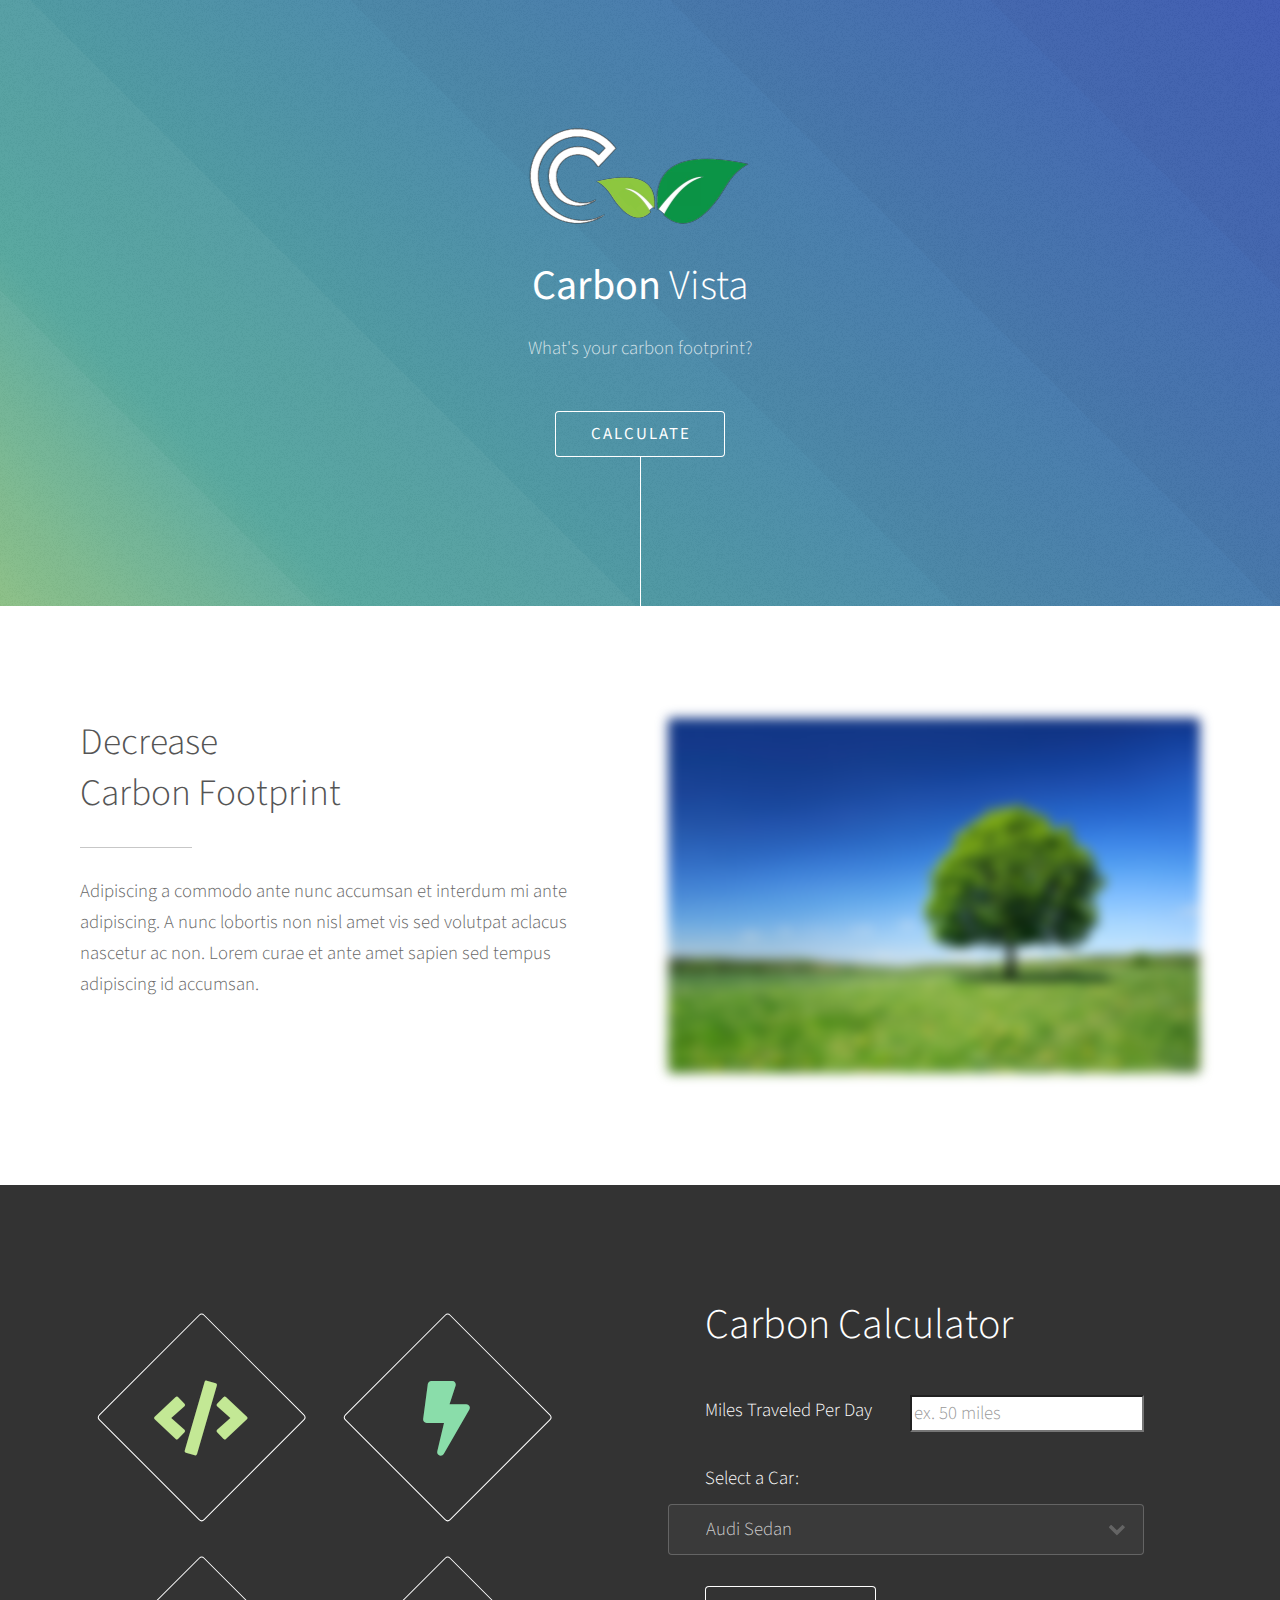
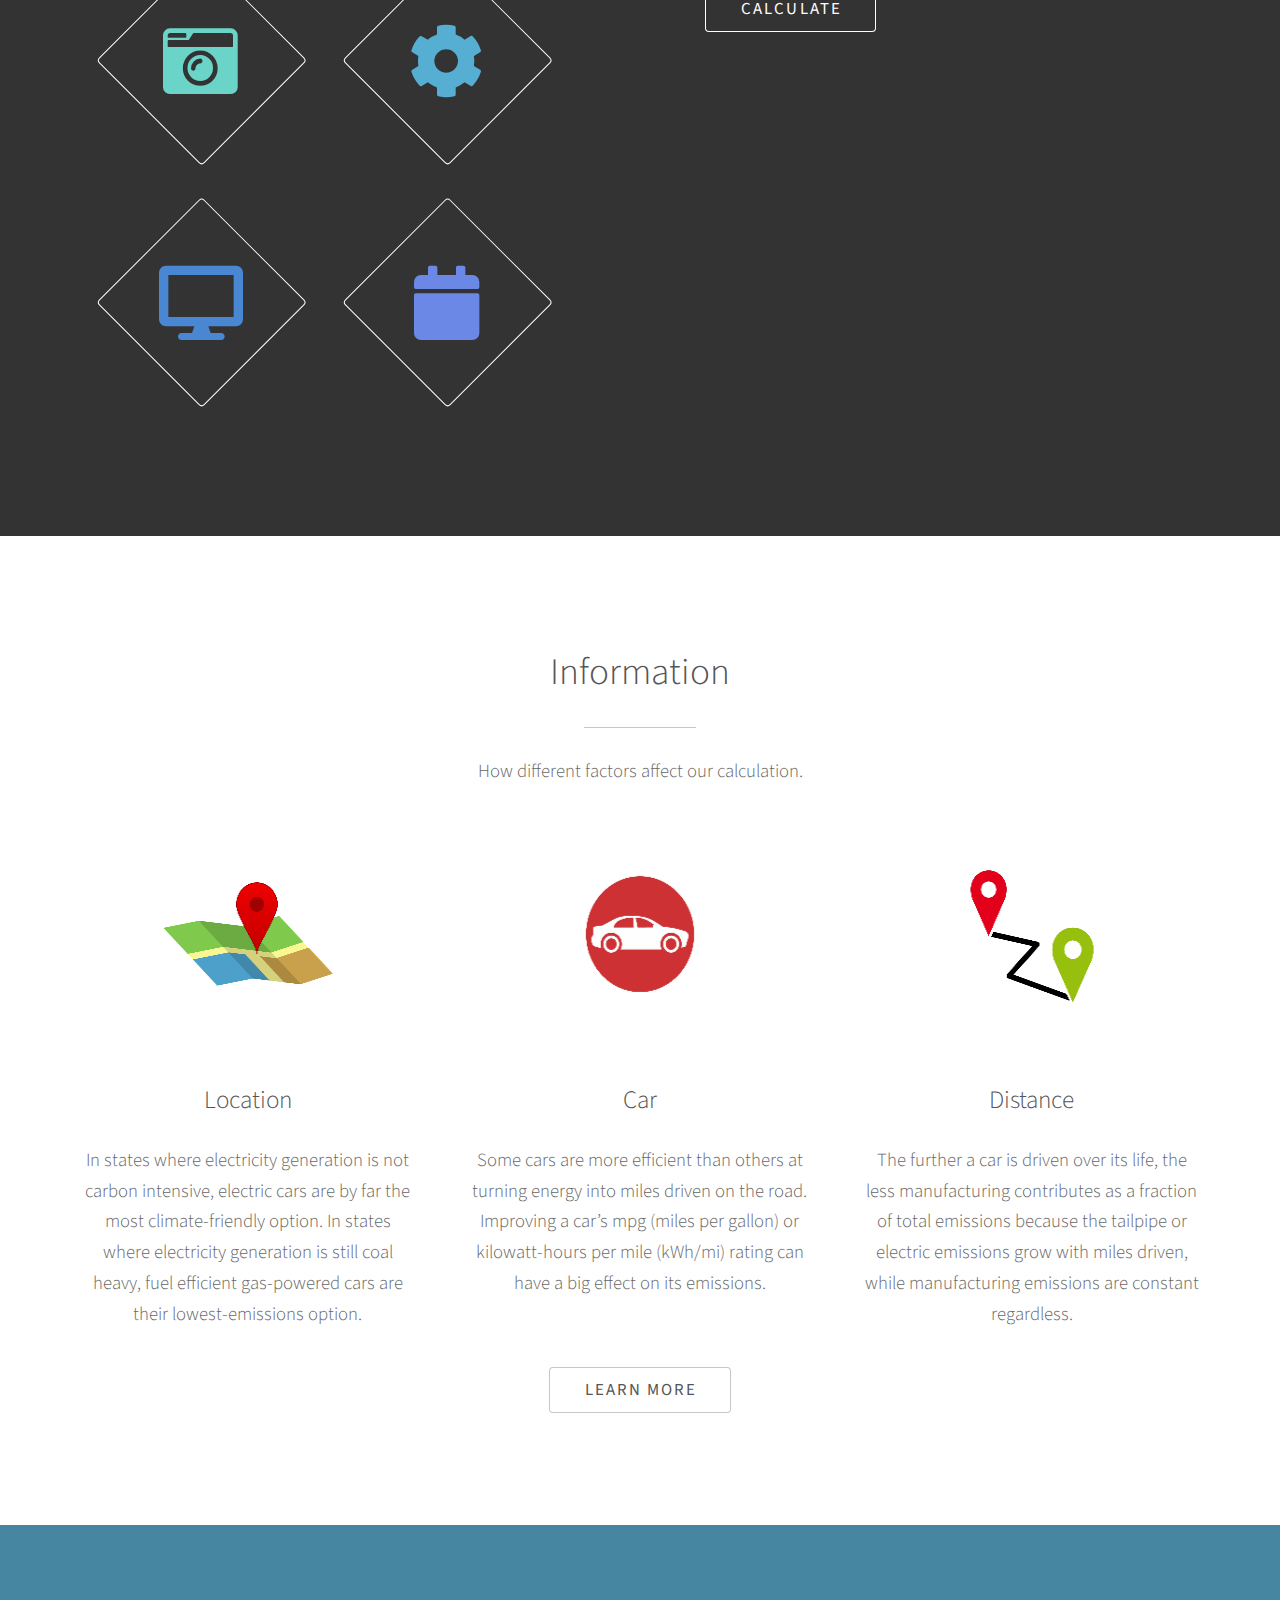
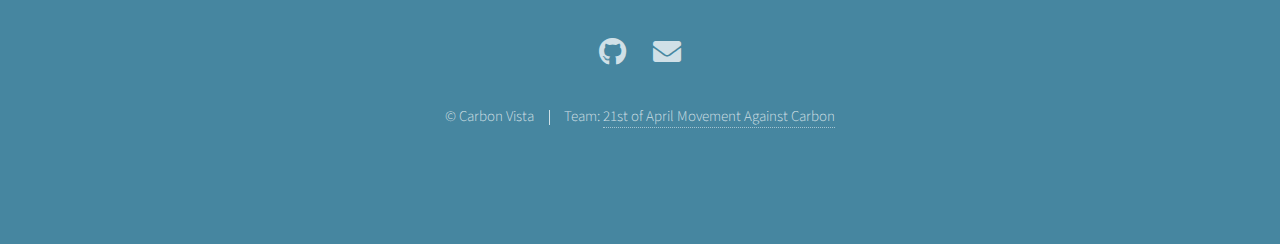
==== index.html @ d2e4d9d0 "Merge pull request #6 from ymorsi7/js" ====
<!DOCTYPE HTML>

<html>
	<head>
		<title>Carbon Vista</title>
		<meta charset="utf-8" />
		<meta name="viewport" content="width=device-width, initial-scale=1, user-scalable=no" />
		<link rel="stylesheet" href="assets/css/main.css" />
		<noscript><link rel="stylesheet" href="assets/css/noscript.css" /></noscript>
		<style>
			#loading,
			#results {
			  display: none;
			}
			#loading {
			  width: 100%;
			}
		  </style>
	</head>
	<body class="is-preload">

		<!-- Header -->
			<section id="header">
				<div class="inner">
					<!-- <span class="icon solid major fa-cloud"></span> -->
					<img src="images/logo2.png" alt="Carbon Vista">

					<h1><strong>Carbon</strong> Vista<br />
					</h1>
					<p>What's your carbon footprint?</p>
					<ul class="actions special">
						<li><a href="#two" class="button scrolly">Calculate</a></li>
					</ul>
				</div>
			</section>

		<!-- One -->
			<section id="one" class="main style1">
				<div class="container">
					<div class="row gtr-150">
						<div class="col-6 col-12-medium">
							<header class="major">
								<h2>Decrease<br />
								Carbon Footprint</h2>
							</header>
							<p>Adipiscing a commodo ante nunc accumsan et interdum mi ante adipiscing. A nunc lobortis non nisl amet vis sed volutpat aclacus nascetur ac non. Lorem curae et ante amet sapien sed tempus adipiscing id accumsan.</p>
						</div>
						<div class="col-6 col-12-medium imp-medium">
							<span class="image fit" style="filter: blur(6px);"><img src="images/outdoors.jpg" alt="" /></span>
						</div>
					</div>
				</div>
			</section>

		<!-- Two -->
			<section id="two" class="main style2">
				<div class="container">
					<div class="row gtr-150">
						<div class="col-6 col-12-medium">
							<ul class="major-icons">
								<li><span class="icon solid style1 major fa-code"></span></li>
								<li><span class="icon solid style2 major fa-bolt"></span></li>
								<li><span class="icon solid style3 major fa-camera-retro"></span></li>
								<li><span class="icon solid style4 major fa-cog"></span></li>
								<li><span class="icon solid style5 major fa-desktop"></span></li>
								<li><span class="icon solid style6 major fa-calendar"></span></li>
							</ul>
						</div>
						<div class="col-6 col-12-medium">
							
						
						
						
						
						
						

						
						
						
							












							</head>
							<body class="bg-dark">
							  <div class="container">
								<div class="row">
								  <div class="col-lg-6 mx-auto">
									<div class="card card-body text-center mt-5">
									  <h1 class="heading display-5 pb-3">Carbon Calculator</h1>
									  <form id="calorie-form">
										<div class="form-group row">
										  <legend for="age" class="col-sm-2 col-form-label" style = "color:white;">Miles Traveled Per Day</legend>
										  <div class="col-sm-10">
											<input
											  type="number"
											  class="form-control"
											  id="age"
											  placeholder="ex. 50 miles"
											/>
										  </div>
										</div>
						  <br>
										<div class="form-group row">
										  <legend  class="col-sm-2 col-form-label" style = "color:white;padding-bottom:10px;">Select a Car:</legend>
										 
										  <select class="custom-select col-sm-10" id="list">
											  
											<option selected value="1">
											  Audi Sedan
											</option>
											<option value="2">
											  Audi SUV
											</option>
											<option value="3">
											  Audi Sports
											</option>
											<option value="03">
												Audi Electric
											  </option>
											<option value="4">
											  Acura Sedan
											</option>
											<option value="5">
											  Acura SUV
											</option>
											<option value="6">
												Acura Sports
											  </option>
											  <option value="7">
												Alfa Romeo Sedan
											  </option>
											  <option value="8">
												Alfa Romeo SUV
											  </option>
											  <option value="9">
												Alfa Romeo Sports
											  </option>
											  <option value="10">
												Aston Martin Sedan
											  </option>
											  <option value="11">
												Aston Martin SUV
											  </option>
											  <option value="12">
												Aston Martin Sports
											  </option>
											  <option value="13">
												Bentley Sedan
											  </option>
											  <option value="14">
												Bentley SUV
											  </option>
											  <option value="15">
												Bentley Sports
											  </option>
											  <option value="16">
												BMW Sedan
											  </option>
											  <option value="17">
												BMW SUV
											  </option>
											  <option value="18">
												BMW Sports
											  </option>
											  <option value="19">
												Buick Sedan
											  </option>
											  <option value="20">
												Buick SUV
											  </option>
											  <option value="21">
												Buick Sports
											  </option>
											  <option value="22">
												Cadillac Sedan
											  </option>
											  <option value="23">
												Cadillac SUV
											  </option>
											  <option value="24">
												Cadillac Sports
											  </option>
											  <option value="25">
												Chevrolet Sedan
											  </option>
											  <option value="26">
												Chevrolet SUV
											  </option>
											  <option value="26">
												Chevrolet Sports
											  </option>
											  <option value="27">
												Chrysler Sedan
											  </option>
											  <option value="28">
												Chrysler SUV
											  </option>
											  <option value="29">
												Chrysler Sports
											  </option>
											  <option value="30">
												Dodge Sedan
											  </option>
											  <option value="31">
												Dodge SUV
											  </option>
											  <option value="32">
												Dodge Sports
											  </option>
											  <option value="33">
												Ferrari Sports
											  </option>
											  <option value="34">
												FIAT
											  </option>
											  <option value="35">
												Ford SUV
											  </option>

















											  <option value="36">
												Ford Sport
											  </option>
											  <option value="37">
												Ford Sedan
											  </option>
											  <option value="38">
												GMC Sedan
											  </option>
											  <option value="39">
												GMC SUV
											  </option>
											  <option value="40">
												Honda Sedan
											  </option>
											  <option value="41">
												Honda SUV
											  </option>
											  <option value="42">
												Honda Sport
											  </option>
											  <option value="43">
												Hyundai Sport
											  </option>
											  <option value="44">
												Hyundai SUV
											  </option>
											  <option value="45">
												Hyundai Sedan
											  </option>
											  <option value="46">
												Infiniti SUV
											  </option>
											  <option value="47">
												Ifiniti Sedan
											  </option>
											  <option value="48">
												Jaguar SUV
											  </option>
											  <option value="49">
												Jaguar Sedan
											  </option>
											  <option value="50">
												Jeep
											  </option>
											  <option value="51">
												Kia SUV
											  </option>
											  <option value="52">
												Kia Sedan
											  </option>
											  <option value="53">
												Kia Sport
											  </option>
											  <option value="54">
												Lamborghini SUV
											  </option>











											  <option value="55">
												Lamborghini
											  </option>
											  <option value="56">
												Land Rover SUV
											  </option>
											  <option value="57">
												Land Rover Sport
											  </option>
											  <option value="58">
												Lexus SUV
											  </option>
											  <option value="59">
												Lexus Sedan
											  </option>
											  <option value="60">
												Lexus Sport
											  </option>
											  
											  <option value="61">
												Lincoln SUV
											  </option>
											  <option value="62">
												Lincoln Sedan
											  </option>

											  <option value="63">
												Maserati SUV
											  </option>
											  <option value="64">
												Maserati Sedan
											  </option>
											  <option value="65">
												Mazda Sedan
											  </option>
											  <option value="66">
												Mazda SUV
											  </option>
											  <option value="67">
												Mercedes-Benz SUV
											  </option>
											  <option value="68">
												Mercedes-Benz Sedan
											  </option>
											  <option value="69">
												MINI
											  </option>
											  <option value="70">
												Mitsubishi SUV
											  </option>
											  <option value="71">
												Mitsubishi Sedan
											  </option>
											  <option value="72">
												Nissan Sedan
											  </option>
											  <option value="73">
												Nissan SUV
											  </option>
											  <option value="74">
												Nissan Sport
											  </option>
											  <option value="75">
												Nissan Truck
											  </option>
											  <option value="76">
												Porsche SUV
											  </option>
											  <option value="77">
												Porsche Sedan
											  </option>
											  <option value="78">
												Porsche Sport
											  </option>
											  <option value="79">
												Ram SUV
											  </option>
											  <option value="80">
												Ram Truck
											  </option>
											  <option value="81">
												Rolls-Royce
											  </option>
											  <option value="82">
												Subaru SUV
											  </option>
											  <option value="83">
												Subaru Sedan
											  </option>
											  <option value="84">
												Toyota Sedan
											  </option>
											  <option value="85">
												Toyota SUV
											  </option>
											  <option value="86">
												Toyota Truck
											  </option>
											  <option value="87">
												Toyota Sport
											  </option>

											  <option value="88">
												Volkswagen Sedan
											  </option>
											  <option value="89">
												Volkswagen SUV
											  </option>
											  <option value="90">
												Volkswagen Sport
											  </option>
											  <option value="91">
												Volvo SUV 
											  </option>
											  <option value="92">
												Volvo Sedan 
											  </option>
											  <option value="93">
												Tesla
											  </option>
											  <option value="94">
												Other 
											  </option>
				

										  </select>
										</div>
						  <br>
										<div class="form-group">
										  <input
											type="submit"
											value="Calculate"
											class="btn btn-dark btn-block"
										  />
										</div>
									  </form>
						  
									  <div id="loading">
										<img src="./img/Loading.gif" alt="" />
									  </div>
						  
									  <div id="results" class="pt-4">
										<h5>Carbon Emissions From Car:</h5>
										<div class="form-group">
										  <div class="input-group">
											<input
											  type="number"
											  class="form-control"
											  id="total-calories"
											  disabled
											/>
										  </div>
										</div>
									  </div>
									</div>
								  </div>
								</div>
							  </div>
						  
						  
						  
						  
						  
						  
						  
						  
						  
						  
						  
						  
						  
						  
						  
						  
						  
						  
						  
						  
						  
						  
						  
						  
						  
						  
						  
						  
						    
						  
							  <!-- Optional JavaScript -->
							  <!-- jQuery first, then Popper.js, then Bootstrap JS -->
							  <script
								src="https://code.jquery.com/jquery-3.5.1.slim.min.js"
								integrity="sha384-DfXdz2htPH0lsSSs5nCTpuj/zy4C+OGpamoFVy38MVBnE+IbbVYUew+OrCXaRkfj"
								crossorigin="anonymous"
							  ></script>
							  <script
								src="https://cdn.jsdelivr.net/npm/popper.js@1.16.1/dist/umd/popper.min.js"
								integrity="sha384-9/reFTGAW83EW2RDu2S0VKaIzap3H66lZH81PoYlFhbGU+6BZp6G7niu735Sk7lN"
								crossorigin="anonymous"
							  ></script>
							  <script
								src="https://stackpath.bootstrapcdn.com/bootstrap/4.5.2/js/bootstrap.min.js"
								integrity="sha384-B4gt1jrGC7Jh4AgTPSdUtOBvfO8shuf57BaghqFfPlYxofvL8/KUEfYiJOMMV+rV"
								crossorigin="anonymous"
							  ></script>
							</body>
						
						
						
						
						
						
						
						
						
						
						
						
						
						
						
						
						</div>
					</div>
				</div>
			</section>

		<!-- Three -->
			<section id="three" class="main style1 special">
				<div class="container">
					<header class="major">
						<h2>Information</h2>
					</header>
					<p>How different factors affect our calculation.</p>
					<div class="row gtr-150">
						<div class="col-4 col-12-medium">
							<span class="image fit"><img src="images/pic03.png" alt="" width="360" height="220" /></span>
							<h3>Location</h3>
							<p>
								In states where electricity generation is not carbon intensive, electric cars are by far the most climate-friendly option. In states where electricity generation is still coal heavy, fuel efficient gas-powered cars are their lowest-emissions option.
							</p>

						</div>
						<div class="col-4 col-12-medium">
							<span class="image fit"><img src="images/pic01.png" alt="" width="360" height="220"/></span>
							<h3>Car</h3>
							<p>
								Some cars are more efficient than others at turning energy into miles driven on the road. Improving a car’s mpg (miles per gallon) or kilowatt-hours per mile (kWh/mi) rating can have a big effect on its emissions.
							</p>

						</div>

						<div class="col-4 col-12-medium">
							<span class="image fit"><img src="images/pic02.png " alt="" width="360" height="220"/></span>
							<h3>Distance</h3>
							<p>
								The further a car is driven over its life, the less manufacturing contributes as a fraction of total emissions because the tailpipe or electric emissions grow with miles driven, while manufacturing emissions are constant regardless.
						</div>
						<ul class="actions special">
							<a href="https://climatefriendlycars.climatecentral.org/report/" class="button" target="_blank">Learn More</a>
						</ul>
					</div>
				</div>
			</section>

		<!-- Footer -->
			<section id="footer">
				<ul class="icons">
					<li><a href="https://github.com/ymorsi7/CarbonVista" class="icon brands alt fa-github"><span class="label">GitHub</span></a></li>
					<li><a href="mailto:ymorsi@ucsd.edu" class="icon solid alt fa-envelope"><span class="label">Email</span></a></li>
				</ul>
				<ul class="copyright">
					<li>&copy; Carbon Vista</li><li>Team: <a href="about.html#team" target="_blank">21st of April Movement Against Carbon</a></li>
				</ul>
			</section>

		<!-- Scripts -->
			<script src="assets/js/jquery.min.js"></script>
			<script src="assets/js/jquery.scrolly.min.js"></script>
			<script src="assets/js/browser.min.js"></script>
			<script src="assets/js/breakpoints.min.js"></script>
			<script src="assets/js/util.js"></script>
			<script src="assets/js/main.js"></script>
			<script src="assets/js/calc.js"></script>

	</body>
</html>
---- assets/css/main.css ----
@import url("fontawesome-all.min.css");
@import url("https://fonts.googleapis.com/css?family=Source+Sans+Pro:300,300italic,400,400italic");

html, body, div, span, applet, object,
iframe, h1, h2, h3, h4, h5, h6, p, blockquote,
pre, a, abbr, acronym, address, big, cite,
code, del, dfn, em, img, ins, kbd, q, s, samp,
small, strike, strong, sub, sup, tt, var, b,
u, i, center, dl, dt, dd, ol, ul, li, fieldset,
form, label, legend, table, caption, tbody,
tfoot, thead, tr, th, td, article, aside,
canvas, details, embed, figure, figcaption,
footer, header, hgroup, menu, nav, output, ruby,
section, summary, time, mark, audio, video {
	margin: 0;
	padding: 0;
	border: 0;
	font-size: 100%;
	font: inherit;
	vertical-align: baseline;}

article, aside, details, figcaption, figure,
footer, header, hgroup, menu, nav, section {
	display: block;}

body {
	line-height: 1;
}

ol, ul {
	list-style: none;
}

blockquote, q {
	quotes: none;
}

	blockquote:before, blockquote:after, q:before, q:after {
		content: '';
		content: none;
	}

table {
	border-collapse: collapse;
	border-spacing: 0;
}

body {
	-webkit-text-size-adjust: none;
}

mark {
	background-color: transparent;
	color: inherit;
}

input::-moz-focus-inner {
	border: 0;
	padding: 0;
}

input, select, textarea {
	-moz-appearance: none;
	-webkit-appearance: none;
	-ms-appearance: none;
	appearance: none;
}

/* Basic */

	html {
		box-sizing: border-box;
	}

	*, *:before, *:after {
		box-sizing: inherit;
	}

	body {
		background: #fff;
	}

		body.is-preload *, body.is-preload *:before, body.is-preload *:after {
			-moz-animation: none !important;
			-webkit-animation: none !important;
			-ms-animation: none !important;
			animation: none !important;
			-moz-transition: none !important;
			-webkit-transition: none !important;
			-ms-transition: none !important;
			transition: none !important;
		}

	body, input, select, textarea {
		color: #666;
		font-family: "Source Sans Pro", Helvetica, sans-serif;
		font-size: 16pt;
		font-weight: 300;
		line-height: 1.65em;
	}

	a {
		-moz-transition: color 0.2s ease-in-out, border-color 0.2s ease-in-out;
		-webkit-transition: color 0.2s ease-in-out, border-color 0.2s ease-in-out;
		-ms-transition: color 0.2s ease-in-out, border-color 0.2s ease-in-out;
		transition: color 0.2s ease-in-out, border-color 0.2s ease-in-out;
		border-bottom: dotted 1px #666;
		color: inherit;
		text-decoration: none;
	}

		a:hover {
			border-bottom-color: transparent !important;
			color: #6bd4c8;
		}

	strong, b {
		color: #555;
		font-weight: 400;
	}

	em, i {
		font-style: italic;
	}

	p {
		margin: 0 0 2em 0;
	}

	h1, h2, h3, h4, h5, h6 {
		color: #555;
		line-height: 1em;
		margin: 0 0 1em 0;
	}

		h1 a, h2 a, h3 a, h4 a, h5 a, h6 a {
			color: inherit;
			text-decoration: none;
		}

	h1 {
		font-size: 2.25em;
		line-height: 1.35em;
	}

	h2 {
		font-size: 2em;
		line-height: 1.35em;
	}

	h3 {
		font-size: 1.35em;
		line-height: 1.5em;
	}

	h4 {
		font-size: 1.25em;
		line-height: 1.5em;
	}

	h5 {
		font-size: 0.9em;
		line-height: 1.5em;
	}

	h6 {
		font-size: 0.7em;
		line-height: 1.5em;
	}

	sub {
		font-size: 0.8em;
		position: relative;
		top: 0.5em;
	}

	sup {
		font-size: 0.8em;
		position: relative;
		top: -0.5em;
	}

	hr {
		border: 0;
		border-bottom: solid 1px rgba(144, 144, 144, 0.5);
		margin: 2em 0;
	}

		hr.major {
			margin: 3em 0;
		}

	blockquote {
		border-left: solid 4px rgba(144, 144, 144, 0.5);
		font-style: italic;
		margin: 0 0 2em 0;
		padding: 0.5em 0 0.5em 2em;
	}

	code {
		background: rgba(144, 144, 144, 0.075);
		border-radius: 4px;
		border: solid 1px rgba(144, 144, 144, 0.5);
		font-family: "Courier New", monospace;
		font-size: 0.9em;
		margin: 0 0.25em;
		padding: 0.25em 0.65em;
	}

	pre {
		-webkit-overflow-scrolling: touch;
		font-family: "Courier New", monospace;
		font-size: 0.9em;
		margin: 0 0 2em 0;
	}

		pre code {
			display: block;
			line-height: 1.75em;
			padding: 1em 1.5em;
			overflow-x: auto;
		}

	.align-left {
		text-align: left;
	}

	.align-center {
		text-align: center;
	}

	.align-right {
		text-align: right;
	}

/* Container */

	.container {
		margin: 0 auto;
		max-width: calc(100% - 4em);
		width: 60em;
	}

		.container.xsmall {
			width: 15em;
		}

		.container.small {
			width: 30em;
		}

		.container.medium {
			width: 45em;
		}

		.container.large {
			width: 75em;
		}

		.container.xlarge {
			width: 90em;
		}

		.container.max {
			width: 100%;
		}

		@media screen and (max-width: 980px) {

			.container {
				max-width: 100% !important;
				width: 100% !important;
			}

		}

		@media screen and (max-width: 480px) {

			.container {
				max-width: calc(100% - 3em);
			}

		}

/* Row */

	.row {
		display: flex;
		flex-wrap: wrap;
		box-sizing: border-box;
		align-items: stretch;
	}

		.row > * {
			box-sizing: border-box;
		}

		.row.gtr-uniform > * > :last-child {
			margin-bottom: 0;
		}

		.row.aln-left {
			justify-content: flex-start;
		}

		.row.aln-center {
			justify-content: center;
		}

		.row.aln-right {
			justify-content: flex-end;
		}

		.row.aln-top {
			align-items: flex-start;
		}

		.row.aln-middle {
			align-items: center;
		}

		.row.aln-bottom {
			align-items: flex-end;
		}

		.row > .imp {
			order: -1;
		}

		.row > .col-1 {
			width: 8.33333%;
		}

		.row > .off-1 {
			margin-left: 8.33333%;
		}

		.row > .col-2 {
			width: 16.66667%;
		}

		.row > .off-2 {
			margin-left: 16.66667%;
		}

		.row > .col-3 {
			width: 25%;
		}

		.row > .off-3 {
			margin-left: 25%;
		}

		.row > .col-4 {
			width: 33.33333%;
		}

		.row > .off-4 {
			margin-left: 33.33333%;
		}

		.row > .col-5 {
			width: 41.66667%;
		}

		.row > .off-5 {
			margin-left: 41.66667%;
		}

		.row > .col-6 {
			width: 50%;
		}

		.row > .off-6 {
			margin-left: 50%;
		}

		.row > .col-7 {
			width: 58.33333%;
		}

		.row > .off-7 {
			margin-left: 58.33333%;
		}

		.row > .col-8 {
			width: 66.66667%;
		}

		.row > .off-8 {
			margin-left: 66.66667%;
		}

		.row > .col-9 {
			width: 75%;
		}

		.row > .off-9 {
			margin-left: 75%;
		}

		.row > .col-10 {
			width: 83.33333%;
		}

		.row > .off-10 {
			margin-left: 83.33333%;
		}

		.row > .col-11 {
			width: 91.66667%;
		}

		.row > .off-11 {
			margin-left: 91.66667%;
		}

		.row > .col-12 {
			width: 100%;
		}

		.row > .off-12 {
			margin-left: 100%;
		}

		.row.gtr-0 {
			margin-top: 0;
			margin-left: 0em;
		}

			.row.gtr-0 > * {
				padding: 0 0 0 0em;
			}

			.row.gtr-0.gtr-uniform {
				margin-top: 0em;
			}

				.row.gtr-0.gtr-uniform > * {
					padding-top: 0em;
				}

		.row.gtr-25 {
			margin-top: 0;
			margin-left: -0.5em;
		}

			.row.gtr-25 > * {
				padding: 0 0 0 0.5em;
			}

			.row.gtr-25.gtr-uniform {
				margin-top: -0.5em;
			}

				.row.gtr-25.gtr-uniform > * {
					padding-top: 0.5em;
				}

		.row.gtr-50 {
			margin-top: 0;
			margin-left: -1em;
		}

			.row.gtr-50 > * {
				padding: 0 0 0 1em;
			}

			.row.gtr-50.gtr-uniform {
				margin-top: -1em;
			}

				.row.gtr-50.gtr-uniform > * {
					padding-top: 1em;
				}

		.row {
			margin-top: 0;
			margin-left: -2em;
		}

			.row > * {
				padding: 0 0 0 2em;
			}

			.row.gtr-uniform {
				margin-top: -2em;
			}

				.row.gtr-uniform > * {
					padding-top: 2em;
				}

		.row.gtr-150 {
			margin-top: 0;
			margin-left: -3em;
		}

			.row.gtr-150 > * {
				padding: 0 0 0 3em;
			}

			.row.gtr-150.gtr-uniform {
				margin-top: -3em;
			}

				.row.gtr-150.gtr-uniform > * {
					padding-top: 3em;
				}

		.row.gtr-200 {
			margin-top: 0;
			margin-left: -4em;
		}

			.row.gtr-200 > * {
				padding: 0 0 0 4em;
			}

			.row.gtr-200.gtr-uniform {
				margin-top: -4em;
			}

				.row.gtr-200.gtr-uniform > * {
					padding-top: 4em;
				}

		@media screen and (max-width: 1680px) {

			.row {
				display: flex;
				flex-wrap: wrap;
				box-sizing: border-box;
				align-items: stretch;
			}

				.row > * {
					box-sizing: border-box;
				}

				.row.gtr-uniform > * > :last-child {
					margin-bottom: 0;
				}

				.row.aln-left {
					justify-content: flex-start;
				}

				.row.aln-center {
					justify-content: center;
				}

				.row.aln-right {
					justify-content: flex-end;
				}

				.row.aln-top {
					align-items: flex-start;
				}

				.row.aln-middle {
					align-items: center;
				}

				.row.aln-bottom {
					align-items: flex-end;
				}

				.row > .imp-xlarge {
					order: -1;
				}

				.row > .col-1-xlarge {
					width: 8.33333%;
				}

				.row > .off-1-xlarge {
					margin-left: 8.33333%;
				}

				.row > .col-2-xlarge {
					width: 16.66667%;
				}

				.row > .off-2-xlarge {
					margin-left: 16.66667%;
				}

				.row > .col-3-xlarge {
					width: 25%;
				}

				.row > .off-3-xlarge {
					margin-left: 25%;
				}

				.row > .col-4-xlarge {
					width: 33.33333%;
				}

				.row > .off-4-xlarge {
					margin-left: 33.33333%;
				}

				.row > .col-5-xlarge {
					width: 41.66667%;
				}

				.row > .off-5-xlarge {
					margin-left: 41.66667%;
				}

				.row > .col-6-xlarge {
					width: 50%;
				}

				.row > .off-6-xlarge {
					margin-left: 50%;
				}

				.row > .col-7-xlarge {
					width: 58.33333%;
				}

				.row > .off-7-xlarge {
					margin-left: 58.33333%;
				}

				.row > .col-8-xlarge {
					width: 66.66667%;
				}

				.row > .off-8-xlarge {
					margin-left: 66.66667%;
				}

				.row > .col-9-xlarge {
					width: 75%;
				}

				.row > .off-9-xlarge {
					margin-left: 75%;
				}

				.row > .col-10-xlarge {
					width: 83.33333%;
				}

				.row > .off-10-xlarge {
					margin-left: 83.33333%;
				}

				.row > .col-11-xlarge {
					width: 91.66667%;
				}

				.row > .off-11-xlarge {
					margin-left: 91.66667%;
				}

				.row > .col-12-xlarge {
					width: 100%;
				}

				.row > .off-12-xlarge {
					margin-left: 100%;
				}

				.row.gtr-0 {
					margin-top: 0;
					margin-left: 0em;
				}

					.row.gtr-0 > * {
						padding: 0 0 0 0em;
					}

					.row.gtr-0.gtr-uniform {
						margin-top: 0em;
					}

						.row.gtr-0.gtr-uniform > * {
							padding-top: 0em;
						}

				.row.gtr-25 {
					margin-top: 0;
					margin-left: -0.5em;
				}

					.row.gtr-25 > * {
						padding: 0 0 0 0.5em;
					}

					.row.gtr-25.gtr-uniform {
						margin-top: -0.5em;
					}

						.row.gtr-25.gtr-uniform > * {
							padding-top: 0.5em;
						}

				.row.gtr-50 {
					margin-top: 0;
					margin-left: -1em;
				}

					.row.gtr-50 > * {
						padding: 0 0 0 1em;
					}

					.row.gtr-50.gtr-uniform {
						margin-top: -1em;
					}

						.row.gtr-50.gtr-uniform > * {
							padding-top: 1em;
						}

				.row {
					margin-top: 0;
					margin-left: -2em;
				}

					.row > * {
						padding: 0 0 0 2em;
					}

					.row.gtr-uniform {
						margin-top: -2em;
					}

						.row.gtr-uniform > * {
							padding-top: 2em;
						}

				.row.gtr-150 {
					margin-top: 0;
					margin-left: -3em;
				}

					.row.gtr-150 > * {
						padding: 0 0 0 3em;
					}

					.row.gtr-150.gtr-uniform {
						margin-top: -3em;
					}

						.row.gtr-150.gtr-uniform > * {
							padding-top: 3em;
						}

				.row.gtr-200 {
					margin-top: 0;
					margin-left: -4em;
				}

					.row.gtr-200 > * {
						padding: 0 0 0 4em;
					}

					.row.gtr-200.gtr-uniform {
						margin-top: -4em;
					}

						.row.gtr-200.gtr-uniform > * {
							padding-top: 4em;
						}

		}

		@media screen and (max-width: 1140px) {

			.row {
				display: flex;
				flex-wrap: wrap;
				box-sizing: border-box;
				align-items: stretch;
			}

				.row > * {
					box-sizing: border-box;
				}

				.row.gtr-uniform > * > :last-child {
					margin-bottom: 0;
				}

				.row.aln-left {
					justify-content: flex-start;
				}

				.row.aln-center {
					justify-content: center;
				}

				.row.aln-right {
					justify-content: flex-end;
				}

				.row.aln-top {
					align-items: flex-start;
				}

				.row.aln-middle {
					align-items: center;
				}

				.row.aln-bottom {
					align-items: flex-end;
				}

				.row > .imp-large {
					order: -1;
				}

				.row > .col-1-large {
					width: 8.33333%;
				}

				.row > .off-1-large {
					margin-left: 8.33333%;
				}

				.row > .col-2-large {
					width: 16.66667%;
				}

				.row > .off-2-large {
					margin-left: 16.66667%;
				}

				.row > .col-3-large {
					width: 25%;
				}

				.row > .off-3-large {
					margin-left: 25%;
				}

				.row > .col-4-large {
					width: 33.33333%;
				}

				.row > .off-4-large {
					margin-left: 33.33333%;
				}

				.row > .col-5-large {
					width: 41.66667%;
				}

				.row > .off-5-large {
					margin-left: 41.66667%;
				}

				.row > .col-6-large {
					width: 50%;
				}

				.row > .off-6-large {
					margin-left: 50%;
				}

				.row > .col-7-large {
					width: 58.33333%;
				}

				.row > .off-7-large {
					margin-left: 58.33333%;
				}

				.row > .col-8-large {
					width: 66.66667%;
				}

				.row > .off-8-large {
					margin-left: 66.66667%;
				}

				.row > .col-9-large {
					width: 75%;
				}

				.row > .off-9-large {
					margin-left: 75%;
				}

				.row > .col-10-large {
					width: 83.33333%;
				}

				.row > .off-10-large {
					margin-left: 83.33333%;
				}

				.row > .col-11-large {
					width: 91.66667%;
				}

				.row > .off-11-large {
					margin-left: 91.66667%;
				}

				.row > .col-12-large {
					width: 100%;
				}

				.row > .off-12-large {
					margin-left: 100%;
				}

				.row.gtr-0 {
					margin-top: 0;
					margin-left: 0em;
				}

					.row.gtr-0 > * {
						padding: 0 0 0 0em;
					}

					.row.gtr-0.gtr-uniform {
						margin-top: 0em;
					}

						.row.gtr-0.gtr-uniform > * {
							padding-top: 0em;
						}

				.row.gtr-25 {
					margin-top: 0;
					margin-left: -0.5em;
				}

					.row.gtr-25 > * {
						padding: 0 0 0 0.5em;
					}

					.row.gtr-25.gtr-uniform {
						margin-top: -0.5em;
					}

						.row.gtr-25.gtr-uniform > * {
							padding-top: 0.5em;
						}

				.row.gtr-50 {
					margin-top: 0;
					margin-left: -1em;
				}

					.row.gtr-50 > * {
						padding: 0 0 0 1em;
					}

					.row.gtr-50.gtr-uniform {
						margin-top: -1em;
					}

						.row.gtr-50.gtr-uniform > * {
							padding-top: 1em;
						}

				.row {
					margin-top: 0;
					margin-left: -2em;
				}

					.row > * {
						padding: 0 0 0 2em;
					}

					.row.gtr-uniform {
						margin-top: -2em;
					}

						.row.gtr-uniform > * {
							padding-top: 2em;
						}

				.row.gtr-150 {
					margin-top: 0;
					margin-left: -3em;
				}

					.row.gtr-150 > * {
						padding: 0 0 0 3em;
					}

					.row.gtr-150.gtr-uniform {
						margin-top: -3em;
					}

						.row.gtr-150.gtr-uniform > * {
							padding-top: 3em;
						}

				.row.gtr-200 {
					margin-top: 0;
					margin-left: -4em;
				}

					.row.gtr-200 > * {
						padding: 0 0 0 4em;
					}

					.row.gtr-200.gtr-uniform {
						margin-top: -4em;
					}

						.row.gtr-200.gtr-uniform > * {
							padding-top: 4em;
						}

		}

		@media screen and (max-width: 980px) {

			.row {
				display: flex;
				flex-wrap: wrap;
				box-sizing: border-box;
				align-items: stretch;
			}

				.row > * {
					box-sizing: border-box;
				}

				.row.gtr-uniform > * > :last-child {
					margin-bottom: 0;
				}

				.row.aln-left {
					justify-content: flex-start;
				}

				.row.aln-center {
					justify-content: center;
				}

				.row.aln-right {
					justify-content: flex-end;
				}

				.row.aln-top {
					align-items: flex-start;
				}

				.row.aln-middle {
					align-items: center;
				}

				.row.aln-bottom {
					align-items: flex-end;
				}

				.row > .imp-medium {
					order: -1;
				}

				.row > .col-1-medium {
					width: 8.33333%;
				}

				.row > .off-1-medium {
					margin-left: 8.33333%;
				}

				.row > .col-2-medium {
					width: 16.66667%;
				}

				.row > .off-2-medium {
					margin-left: 16.66667%;
				}

				.row > .col-3-medium {
					width: 25%;
				}

				.row > .off-3-medium {
					margin-left: 25%;
				}

				.row > .col-4-medium {
					width: 33.33333%;
				}

				.row > .off-4-medium {
					margin-left: 33.33333%;
				}

				.row > .col-5-medium {
					width: 41.66667%;
				}

				.row > .off-5-medium {
					margin-left: 41.66667%;
				}

				.row > .col-6-medium {
					width: 50%;
				}

				.row > .off-6-medium {
					margin-left: 50%;
				}

				.row > .col-7-medium {
					width: 58.33333%;
				}

				.row > .off-7-medium {
					margin-left: 58.33333%;
				}

				.row > .col-8-medium {
					width: 66.66667%;
				}

				.row > .off-8-medium {
					margin-left: 66.66667%;
				}

				.row > .col-9-medium {
					width: 75%;
				}

				.row > .off-9-medium {
					margin-left: 75%;
				}

				.row > .col-10-medium {
					width: 83.33333%;
				}

				.row > .off-10-medium {
					margin-left: 83.33333%;
				}

				.row > .col-11-medium {
					width: 91.66667%;
				}

				.row > .off-11-medium {
					margin-left: 91.66667%;
				}

				.row > .col-12-medium {
					width: 100%;
				}

				.row > .off-12-medium {
					margin-left: 100%;
				}

				.row.gtr-0 {
					margin-top: 0;
					margin-left: 0em;
				}

					.row.gtr-0 > * {
						padding: 0 0 0 0em;
					}

					.row.gtr-0.gtr-uniform {
						margin-top: 0em;
					}

						.row.gtr-0.gtr-uniform > * {
							padding-top: 0em;
						}

				.row.gtr-25 {
					margin-top: 0;
					margin-left: -0.5em;
				}

					.row.gtr-25 > * {
						padding: 0 0 0 0.5em;
					}

					.row.gtr-25.gtr-uniform {
						margin-top: -0.5em;
					}

						.row.gtr-25.gtr-uniform > * {
							padding-top: 0.5em;
						}

				.row.gtr-50 {
					margin-top: 0;
					margin-left: -1em;
				}

					.row.gtr-50 > * {
						padding: 0 0 0 1em;
					}

					.row.gtr-50.gtr-uniform {
						margin-top: -1em;
					}

						.row.gtr-50.gtr-uniform > * {
							padding-top: 1em;
						}

				.row {
					margin-top: 0;
					margin-left: -2em;
				}

					.row > * {
						padding: 0 0 0 2em;
					}

					.row.gtr-uniform {
						margin-top: -2em;
					}

						.row.gtr-uniform > * {
							padding-top: 2em;
						}

				.row.gtr-150 {
					margin-top: 0;
					margin-left: -3em;
				}

					.row.gtr-150 > * {
						padding: 0 0 0 3em;
					}

					.row.gtr-150.gtr-uniform {
						margin-top: -3em;
					}

						.row.gtr-150.gtr-uniform > * {
							padding-top: 3em;
						}

				.row.gtr-200 {
					margin-top: 0;
					margin-left: -4em;
				}

					.row.gtr-200 > * {
						padding: 0 0 0 4em;
					}

					.row.gtr-200.gtr-uniform {
						margin-top: -4em;
					}

						.row.gtr-200.gtr-uniform > * {
							padding-top: 4em;
						}

		}

		@media screen and (max-width: 736px) {

			.row {
				display: flex;
				flex-wrap: wrap;
				box-sizing: border-box;
				align-items: stretch;
			}

				.row > * {
					box-sizing: border-box;
				}

				.row.gtr-uniform > * > :last-child {
					margin-bottom: 0;
				}

				.row.aln-left {
					justify-content: flex-start;
				}

				.row.aln-center {
					justify-content: center;
				}

				.row.aln-right {
					justify-content: flex-end;
				}

				.row.aln-top {
					align-items: flex-start;
				}

				.row.aln-middle {
					align-items: center;
				}

				.row.aln-bottom {
					align-items: flex-end;
				}

				.row > .imp-small {
					order: -1;
				}

				.row > .col-1-small {
					width: 8.33333%;
				}

				.row > .off-1-small {
					margin-left: 8.33333%;
				}

				.row > .col-2-small {
					width: 16.66667%;
				}

				.row > .off-2-small {
					margin-left: 16.66667%;
				}

				.row > .col-3-small {
					width: 25%;
				}

				.row > .off-3-small {
					margin-left: 25%;
				}

				.row > .col-4-small {
					width: 33.33333%;
				}

				.row > .off-4-small {
					margin-left: 33.33333%;
				}

				.row > .col-5-small {
					width: 41.66667%;
				}

				.row > .off-5-small {
					margin-left: 41.66667%;
				}

				.row > .col-6-small {
					width: 50%;
				}

				.row > .off-6-small {
					margin-left: 50%;
				}

				.row > .col-7-small {
					width: 58.33333%;
				}

				.row > .off-7-small {
					margin-left: 58.33333%;
				}

				.row > .col-8-small {
					width: 66.66667%;
				}

				.row > .off-8-small {
					margin-left: 66.66667%;
				}

				.row > .col-9-small {
					width: 75%;
				}

				.row > .off-9-small {
					margin-left: 75%;
				}

				.row > .col-10-small {
					width: 83.33333%;
				}

				.row > .off-10-small {
					margin-left: 83.33333%;
				}

				.row > .col-11-small {
					width: 91.66667%;
				}

				.row > .off-11-small {
					margin-left: 91.66667%;
				}

				.row > .col-12-small {
					width: 100%;
				}

				.row > .off-12-small {
					margin-left: 100%;
				}

				.row.gtr-0 {
					margin-top: 0;
					margin-left: 0em;
				}

					.row.gtr-0 > * {
						padding: 0 0 0 0em;
					}

					.row.gtr-0.gtr-uniform {
						margin-top: 0em;
					}

						.row.gtr-0.gtr-uniform > * {
							padding-top: 0em;
						}

				.row.gtr-25 {
					margin-top: 0;
					margin-left: -0.5em;
				}

					.row.gtr-25 > * {
						padding: 0 0 0 0.5em;
					}

					.row.gtr-25.gtr-uniform {
						margin-top: -0.5em;
					}

						.row.gtr-25.gtr-uniform > * {
							padding-top: 0.5em;
						}

				.row.gtr-50 {
					margin-top: 0;
					margin-left: -1em;
				}

					.row.gtr-50 > * {
						padding: 0 0 0 1em;
					}

					.row.gtr-50.gtr-uniform {
						margin-top: -1em;
					}

						.row.gtr-50.gtr-uniform > * {
							padding-top: 1em;
						}

				.row {
					margin-top: 0;
					margin-left: -2em;
				}

					.row > * {
						padding: 0 0 0 2em;
					}

					.row.gtr-uniform {
						margin-top: -2em;
					}

						.row.gtr-uniform > * {
							padding-top: 2em;
						}

				.row.gtr-150 {
					margin-top: 0;
					margin-left: -3em;
				}

					.row.gtr-150 > * {
						padding: 0 0 0 3em;
					}

					.row.gtr-150.gtr-uniform {
						margin-top: -3em;
					}

						.row.gtr-150.gtr-uniform > * {
							padding-top: 3em;
						}

				.row.gtr-200 {
					margin-top: 0;
					margin-left: -4em;
				}

					.row.gtr-200 > * {
						padding: 0 0 0 4em;
					}

					.row.gtr-200.gtr-uniform {
						margin-top: -4em;
					}

						.row.gtr-200.gtr-uniform > * {
							padding-top: 4em;
						}

		}

		@media screen and (max-width: 480px) {

			.row {
				display: flex;
				flex-wrap: wrap;
				box-sizing: border-box;
				align-items: stretch;
			}

				.row > * {
					box-sizing: border-box;
				}

				.row.gtr-uniform > * > :last-child {
					margin-bottom: 0;
				}

				.row.aln-left {
					justify-content: flex-start;
				}

				.row.aln-center {
					justify-content: center;
				}

				.row.aln-right {
					justify-content: flex-end;
				}

				.row.aln-top {
					align-items: flex-start;
				}

				.row.aln-middle {
					align-items: center;
				}

				.row.aln-bottom {
					align-items: flex-end;
				}

				.row > .imp-xsmall {
					order: -1;
				}

				.row > .col-1-xsmall {
					width: 8.33333%;
				}

				.row > .off-1-xsmall {
					margin-left: 8.33333%;
				}

				.row > .col-2-xsmall {
					width: 16.66667%;
				}

				.row > .off-2-xsmall {
					margin-left: 16.66667%;
				}

				.row > .col-3-xsmall {
					width: 25%;
				}

				.row > .off-3-xsmall {
					margin-left: 25%;
				}

				.row > .col-4-xsmall {
					width: 33.33333%;
				}

				.row > .off-4-xsmall {
					margin-left: 33.33333%;
				}

				.row > .col-5-xsmall {
					width: 41.66667%;
				}

				.row > .off-5-xsmall {
					margin-left: 41.66667%;
				}

				.row > .col-6-xsmall {
					width: 50%;
				}

				.row > .off-6-xsmall {
					margin-left: 50%;
				}

				.row > .col-7-xsmall {
					width: 58.33333%;
				}

				.row > .off-7-xsmall {
					margin-left: 58.33333%;
				}

				.row > .col-8-xsmall {
					width: 66.66667%;
				}

				.row > .off-8-xsmall {
					margin-left: 66.66667%;
				}

				.row > .col-9-xsmall {
					width: 75%;
				}

				.row > .off-9-xsmall {
					margin-left: 75%;
				}

				.row > .col-10-xsmall {
					width: 83.33333%;
				}

				.row > .off-10-xsmall {
					margin-left: 83.33333%;
				}

				.row > .col-11-xsmall {
					width: 91.66667%;
				}

				.row > .off-11-xsmall {
					margin-left: 91.66667%;
				}

				.row > .col-12-xsmall {
					width: 100%;
				}

				.row > .off-12-xsmall {
					margin-left: 100%;
				}

				.row.gtr-0 {
					margin-top: 0;
					margin-left: 0em;
				}

					.row.gtr-0 > * {
						padding: 0 0 0 0em;
					}

					.row.gtr-0.gtr-uniform {
						margin-top: 0em;
					}

						.row.gtr-0.gtr-uniform > * {
							padding-top: 0em;
						}

				.row.gtr-25 {
					margin-top: 0;
					margin-left: -0.5em;
				}

					.row.gtr-25 > * {
						padding: 0 0 0 0.5em;
					}

					.row.gtr-25.gtr-uniform {
						margin-top: -0.5em;
					}

						.row.gtr-25.gtr-uniform > * {
							padding-top: 0.5em;
						}

				.row.gtr-50 {
					margin-top: 0;
					margin-left: -1em;
				}

					.row.gtr-50 > * {
						padding: 0 0 0 1em;
					}

					.row.gtr-50.gtr-uniform {
						margin-top: -1em;
					}

						.row.gtr-50.gtr-uniform > * {
							padding-top: 1em;
						}

				.row {
					margin-top: 0;
					margin-left: -2em;
				}

					.row > * {
						padding: 0 0 0 2em;
					}

					.row.gtr-uniform {
						margin-top: -2em;
					}

						.row.gtr-uniform > * {
							padding-top: 2em;
						}

				.row.gtr-150 {
					margin-top: 0;
					margin-left: -3em;
				}

					.row.gtr-150 > * {
						padding: 0 0 0 3em;
					}

					.row.gtr-150.gtr-uniform {
						margin-top: -3em;
					}

						.row.gtr-150.gtr-uniform > * {
							padding-top: 3em;
						}

				.row.gtr-200 {
					margin-top: 0;
					margin-left: -4em;
				}

					.row.gtr-200 > * {
						padding: 0 0 0 4em;
					}

					.row.gtr-200.gtr-uniform {
						margin-top: -4em;
					}

						.row.gtr-200.gtr-uniform > * {
							padding-top: 4em;
						}

		}

		@media screen and (max-width: 320px) {

			.row {
				display: flex;
				flex-wrap: wrap;
				box-sizing: border-box;
				align-items: stretch;
			}

				.row > * {
					box-sizing: border-box;
				}

				.row.gtr-uniform > * > :last-child {
					margin-bottom: 0;
				}

				.row.aln-left {
					justify-content: flex-start;
				}

				.row.aln-center {
					justify-content: center;
				}

				.row.aln-right {
					justify-content: flex-end;
				}

				.row.aln-top {
					align-items: flex-start;
				}

				.row.aln-middle {
					align-items: center;
				}

				.row.aln-bottom {
					align-items: flex-end;
				}

				.row > .imp-xxsmall {
					order: -1;
				}

				.row > .col-1-xxsmall {
					width: 8.33333%;
				}

				.row > .off-1-xxsmall {
					margin-left: 8.33333%;
				}

				.row > .col-2-xxsmall {
					width: 16.66667%;
				}

				.row > .off-2-xxsmall {
					margin-left: 16.66667%;
				}

				.row > .col-3-xxsmall {
					width: 25%;
				}

				.row > .off-3-xxsmall {
					margin-left: 25%;
				}

				.row > .col-4-xxsmall {
					width: 33.33333%;
				}

				.row > .off-4-xxsmall {
					margin-left: 33.33333%;
				}

				.row > .col-5-xxsmall {
					width: 41.66667%;
				}

				.row > .off-5-xxsmall {
					margin-left: 41.66667%;
				}

				.row > .col-6-xxsmall {
					width: 50%;
				}

				.row > .off-6-xxsmall {
					margin-left: 50%;
				}

				.row > .col-7-xxsmall {
					width: 58.33333%;
				}

				.row > .off-7-xxsmall {
					margin-left: 58.33333%;
				}

				.row > .col-8-xxsmall {
					width: 66.66667%;
				}

				.row > .off-8-xxsmall {
					margin-left: 66.66667%;
				}

				.row > .col-9-xxsmall {
					width: 75%;
				}

				.row > .off-9-xxsmall {
					margin-left: 75%;
				}

				.row > .col-10-xxsmall {
					width: 83.33333%;
				}

				.row > .off-10-xxsmall {
					margin-left: 83.33333%;
				}

				.row > .col-11-xxsmall {
					width: 91.66667%;
				}

				.row > .off-11-xxsmall {
					margin-left: 91.66667%;
				}

				.row > .col-12-xxsmall {
					width: 100%;
				}

				.row > .off-12-xxsmall {
					margin-left: 100%;
				}

				.row.gtr-0 {
					margin-top: 0;
					margin-left: 0em;
				}

					.row.gtr-0 > * {
						padding: 0 0 0 0em;
					}

					.row.gtr-0.gtr-uniform {
						margin-top: 0em;
					}

						.row.gtr-0.gtr-uniform > * {
							padding-top: 0em;
						}

				.row.gtr-25 {
					margin-top: 0;
					margin-left: -0.5em;
				}

					.row.gtr-25 > * {
						padding: 0 0 0 0.5em;
					}

					.row.gtr-25.gtr-uniform {
						margin-top: -0.5em;
					}

						.row.gtr-25.gtr-uniform > * {
							padding-top: 0.5em;
						}

				.row.gtr-50 {
					margin-top: 0;
					margin-left: -1em;
				}

					.row.gtr-50 > * {
						padding: 0 0 0 1em;
					}

					.row.gtr-50.gtr-uniform {
						margin-top: -1em;
					}

						.row.gtr-50.gtr-uniform > * {
							padding-top: 1em;
						}

				.row {
					margin-top: 0;
					margin-left: -2em;
				}

					.row > * {
						padding: 0 0 0 2em;
					}

					.row.gtr-uniform {
						margin-top: -2em;
					}

						.row.gtr-uniform > * {
							padding-top: 2em;
						}

				.row.gtr-150 {
					margin-top: 0;
					margin-left: -3em;
				}

					.row.gtr-150 > * {
						padding: 0 0 0 3em;
					}

					.row.gtr-150.gtr-uniform {
						margin-top: -3em;
					}

						.row.gtr-150.gtr-uniform > * {
							padding-top: 3em;
						}

				.row.gtr-200 {
					margin-top: 0;
					margin-left: -4em;
				}

					.row.gtr-200 > * {
						padding: 0 0 0 4em;
					}

					.row.gtr-200.gtr-uniform {
						margin-top: -4em;
					}

						.row.gtr-200.gtr-uniform > * {
							padding-top: 4em;
						}

		}

/* Section/Article */

	section.special, article.special {
		text-align: center;
	}

	header p {
		color: #999;
		margin: 0 0 1.5em 0;
		position: relative;
	}

	header h2 + p {
		font-size: 1.25em;
		line-height: 1.5em;
		margin-top: -1em;
	}

	header h3 + p {
		font-size: 1.1em;
		line-height: 1.5em;
		margin-top: -0.8em;
	}

	header h4 + p,
	header h5 + p,
	header h6 + p {
		font-size: 0.9em;
		line-height: 1.5em;
		margin-top: -0.6em;
	}

	header.major {
		margin: 0 0 1em 0;
	}

		header.major:after {
			background: rgba(144, 144, 144, 0.5);
			content: '';
			display: inline-block;
			height: 1px;
			margin-top: 1.5em;
			width: 6em;
		}

		header.major h2, header.major h3, header.major h4, header.major h5, header.major h6 {
			margin: 0;
		}

		header.major p {
			margin: 0.7em 0 0 0;
		}

	header.special {
		text-align: center;
	}

/* Form */

	form {
		margin: 0 0 2em 0;
	}

	label {
		color: #555;
		display: block;
		font-size: 0.9em;
		font-weight: 400;
		margin: 0 0 1em 0;
	}

	input[type="text"],
	input[type="password"],
	input[type="email"],
	select,
	textarea {
		-moz-appearance: none;
		-webkit-appearance: none;
		-ms-appearance: none;
		appearance: none;
		background: rgba(144, 144, 144, 0.075);
		border-radius: 4px;
		border: none;
		border: solid 1px rgba(144, 144, 144, 0.5);
		color: inherit;
		display: block;
		outline: 0;
		padding: 0 1em;
		text-decoration: none;
		width: 100%;
	}

		input[type="text"]:invalid,
		input[type="password"]:invalid,
		input[type="email"]:invalid,
		select:invalid,
		textarea:invalid {
			box-shadow: none;
		}

		input[type="text"]:focus,
		input[type="password"]:focus,
		input[type="email"]:focus,
		select:focus,
		textarea:focus {
			border-color: #6bd4c8;
		}

	select {
		background-image: url("data:image/svg+xml;charset=utf8,%3Csvg xmlns='http://www.w3.org/2000/svg' width='40' height='40' preserveAspectRatio='none' viewBox='0 0 40 40'%3E%3Cpath d='M9.4,12.3l10.4,10.4l10.4-10.4c0.2-0.2,0.5-0.4,0.9-0.4c0.3,0,0.6,0.1,0.9,0.4l3.3,3.3c0.2,0.2,0.4,0.5,0.4,0.9 c0,0.4-0.1,0.6-0.4,0.9L20.7,31.9c-0.2,0.2-0.5,0.4-0.9,0.4c-0.3,0-0.6-0.1-0.9-0.4L4.3,17.3c-0.2-0.2-0.4-0.5-0.4-0.9 c0-0.4,0.1-0.6,0.4-0.9l3.3-3.3c0.2-0.2,0.5-0.4,0.9-0.4S9.1,12.1,9.4,12.3z' fill='rgba(144, 144, 144, 0.5)' /%3E%3C/svg%3E");
		background-size: 1.25rem;
		background-repeat: no-repeat;
		background-position: calc(100% - 1rem) center;
		height: 2.75em;
		padding-right: 2.75em;
		text-overflow: ellipsis;
	}

		select option {
			color: #555;
			background: #fff;
		}

		select:focus::-ms-value {
			background-color: transparent;
		}

		select::-ms-expand {
			display: none;
		}

	input[type="text"],
	input[type="password"],
	input[type="email"],
	select {
		height: 2.75em;
	}

	textarea {
		padding: 0.75em 1em;
	}

	input[type="checkbox"],
	input[type="radio"] {
		-moz-appearance: none;
		-webkit-appearance: none;
		-ms-appearance: none;
		appearance: none;
		display: block;
		float: left;
		margin-right: -2em;
		opacity: 0;
		width: 1em;
		z-index: -1;
	}

		input[type="checkbox"] + label,
		input[type="radio"] + label {
			text-decoration: none;
			color: #666;
			cursor: pointer;
			display: inline-block;
			font-size: 1em;
			font-weight: 300;
			padding-left: 2.4em;
			padding-right: 0.75em;
			position: relative;
		}

			input[type="checkbox"] + label:before,
			input[type="radio"] + label:before {
				-moz-osx-font-smoothing: grayscale;
				-webkit-font-smoothing: antialiased;
				display: inline-block;
				font-style: normal;
				font-variant: normal;
				text-rendering: auto;
				line-height: 1;
				text-transform: none !important;
				font-family: 'Font Awesome 5 Free';
				font-weight: 900;
			}

			input[type="checkbox"] + label:before,
			input[type="radio"] + label:before {
				background: rgba(144, 144, 144, 0.075);
				border-radius: 4px;
				border: solid 1px rgba(144, 144, 144, 0.5);
				content: '';
				display: inline-block;
				font-size: 0.8em;
				height: 2.0625em;
				left: 0;
				line-height: 2.0625em;
				position: absolute;
				text-align: center;
				top: 0;
				width: 2.0625em;
			}

		input[type="checkbox"]:checked + label:before,
		input[type="radio"]:checked + label:before {
			background: #666666;
			border-color: #666666;
			color: #ffffff;
			content: '\f00c';
		}

		input[type="checkbox"]:focus + label:before,
		input[type="radio"]:focus + label:before {
			border-color: #6bd4c8;
		}

	input[type="checkbox"] + label:before {
		border-radius: 4px;
	}

	input[type="radio"] + label:before {
		border-radius: 100%;
	}

	::-webkit-input-placeholder {
		color: #999 !important;
		opacity: 1.0;
	}

	:-moz-placeholder {
		color: #999 !important;
		opacity: 1.0;
	}

	::-moz-placeholder {
		color: #999 !important;
		opacity: 1.0;
	}

	:-ms-input-placeholder {
		color: #999 !important;
		opacity: 1.0;
	}

/* Box */

	.box {
		border-radius: 4px;
		border: solid 1px rgba(144, 144, 144, 0.5);
		margin-bottom: 2em;
		padding: 1.5em;
	}

		.box > :last-child,
		.box > :last-child > :last-child,
		.box > :last-child > :last-child > :last-child {
			margin-bottom: 0;
		}

		.box.alt {
			border: 0;
			border-radius: 0;
			padding: 0;
		}

/* Icon */

	.icon {
		text-decoration: none;
		border-bottom: none;
		position: relative;
	}

		.icon:before {
			-moz-osx-font-smoothing: grayscale;
			-webkit-font-smoothing: antialiased;
			display: inline-block;
			font-style: normal;
			font-variant: normal;
			text-rendering: auto;
			line-height: 1;
			text-transform: none !important;
			font-family: 'Font Awesome 5 Free';
			font-weight: 400;
		}

		.icon > .label {
			display: none;
		}

		.icon:before {
			line-height: inherit;
		}

		.icon.solid:before {
			font-weight: 900 !important;
		}

		.icon.brands:before {
			font-family: 'Font Awesome 5 Brands';
		}

		.icon.style1:before {
			color: #c3e895;
		}

		.icon.style2:before {
			color: #8addaa;
		}

		.icon.style3:before {
			color: #6bd4c8;
		}

		.icon.style4:before {
			color: #57aed3;
		}

		.icon.style5:before {
			color: #4a87d3;
		}

		.icon.style6:before {
			color: #6b88e6;
		}

		.icon.major {
			text-decoration: none;
			color: #555;
			cursor: default;
			display: inline-block;
			margin: 0 0 1.5em 0;
		}

			.icon.major:before {
				-moz-osx-font-smoothing: grayscale;
				-webkit-font-smoothing: antialiased;
				display: inline-block;
				font-style: normal;
				font-variant: normal;
				text-rendering: auto;
				line-height: 1;
				text-transform: none !important;
				font-family: 'Font Awesome 5 Free';
				font-weight: 400;
			}

			.icon.major:before {
				font-size: 4em;
				line-height: 1em;
			}

/* Image */

	.image {
		border-radius: 4px;
		border: 0;
		display: inline-block;
		position: relative;
	}

		.image img {
			border-radius: 4px;
			display: block;
		}

		.image.left {
			float: left;
			padding: 0 1.5em 1em 0;
			top: 0.25em;
		}

		.image.right {
			float: right;
			padding: 0 0 1em 1.5em;
			top: 0.25em;
		}

		.image.left, .image.right {
			max-width: 40%;
		}

			.image.left img, .image.right img {
				width: 100%;
			}

		.image.fit {
			display: block;
			margin: 0 0 2em 0;
			width: 100%;
		}

			.image.fit img {
				width: 100%;
			}

/* List */

	ol {
		list-style: decimal;
		margin: 0 0 2em 0;
		padding-left: 1.25em;
	}

		ol li {
			padding-left: 0.25em;
		}

	ul {
		list-style: disc;
		margin: 0 0 2em 0;
		padding-left: 1em;
	}

		ul li {
			padding-left: 0.5em;
		}

		ul.alt {
			list-style: none;
			padding-left: 0;
		}

			ul.alt li {
				border-top: solid 1px rgba(144, 144, 144, 0.5);
				padding: 0.5em 0;
			}

				ul.alt li:first-child {
					border-top: 0;
					padding-top: 0;
				}

	dl {
		margin: 0 0 2em 0;
	}

/* Actions */

	ul.actions {
		display: -moz-flex;
		display: -webkit-flex;
		display: -ms-flex;
		display: flex;
		cursor: default;
		list-style: none;
		margin-left: -1em;
		padding-left: 0;
	}

		ul.actions li {
			padding: 0 0 0 1em;
			vertical-align: middle;
		}

		ul.actions.special {
			-moz-justify-content: center;
			-webkit-justify-content: center;
			-ms-justify-content: center;
			justify-content: center;
			width: 100%;
			margin-left: 0;
		}

			ul.actions.special li:first-child {
				padding-left: 0;
			}

		ul.actions.stacked {
			-moz-flex-direction: column;
			-webkit-flex-direction: column;
			-ms-flex-direction: column;
			flex-direction: column;
			margin-left: 0;
		}

			ul.actions.stacked li {
				padding: 1.3em 0 0 0;
			}

				ul.actions.stacked li:first-child {
					padding-top: 0;
				}

		ul.actions.fit {
			width: calc(100% + 1em);
		}

			ul.actions.fit li {
				-moz-flex-grow: 1;
				-webkit-flex-grow: 1;
				-ms-flex-grow: 1;
				flex-grow: 1;
				-moz-flex-shrink: 1;
				-webkit-flex-shrink: 1;
				-ms-flex-shrink: 1;
				flex-shrink: 1;
				width: 100%;
			}

				ul.actions.fit li > * {
					width: 100%;
				}

			ul.actions.fit.stacked {
				width: 100%;
			}

		@media screen and (max-width: 480px) {

			ul.actions:not(.fixed) {
				-moz-flex-direction: column;
				-webkit-flex-direction: column;
				-ms-flex-direction: column;
				flex-direction: column;
				margin-left: 0;
				width: 100% !important;
			}

				ul.actions:not(.fixed) li {
					-moz-flex-grow: 1;
					-webkit-flex-grow: 1;
					-ms-flex-grow: 1;
					flex-grow: 1;
					-moz-flex-shrink: 1;
					-webkit-flex-shrink: 1;
					-ms-flex-shrink: 1;
					flex-shrink: 1;
					padding: 1em 0 0 0;
					text-align: center;
					width: 100%;
				}

					ul.actions:not(.fixed) li > * {
						width: 100%;
					}

					ul.actions:not(.fixed) li:first-child {
						padding-top: 0;
					}

					ul.actions:not(.fixed) li input[type="submit"],
					ul.actions:not(.fixed) li input[type="reset"],
					ul.actions:not(.fixed) li input[type="button"],
					ul.actions:not(.fixed) li button,
					ul.actions:not(.fixed) li .button {
						width: 100%;
					}

						ul.actions:not(.fixed) li input[type="submit"].icon:before,
						ul.actions:not(.fixed) li input[type="reset"].icon:before,
						ul.actions:not(.fixed) li input[type="button"].icon:before,
						ul.actions:not(.fixed) li button.icon:before,
						ul.actions:not(.fixed) li .button.icon:before {
							margin-left: -0.5em;
						}

		}

/* Icons */

	ul.icons {
		cursor: default;
		list-style: none;
		padding-left: 0;
	}

		ul.icons li {
			display: inline-block;
			padding: 0 1.25em 0 0;
		}

			ul.icons li:last-child {
				padding-right: 0;
			}

			ul.icons li .icon:before {
				font-size: 1.5em;
			}

/* Major Icons */

	ul.major-icons {
		list-style: none;
		padding-left: 0;
	}

		ul.major-icons li {
			display: inline-block;
			padding: 2.5em;
			text-align: center;
		}

			ul.major-icons li .icon {
				-moz-transform: rotate(45deg);
				-webkit-transform: rotate(45deg);
				-ms-transform: rotate(45deg);
				transform: rotate(45deg);
				border-radius: 4px;
				border: solid 1px rgba(144, 144, 144, 0.5);
				display: inline-block;
				height: 8em;
				line-height: 8em;
				margin: 0;
				text-align: center;
				width: 8em;
			}

				ul.major-icons li .icon:before {
					-moz-transform: rotate(-45deg);
					-webkit-transform: rotate(-45deg);
					-ms-transform: rotate(-45deg);
					transform: rotate(-45deg);
					display: inline-block;
					line-height: inherit;
				}

/* Table */

	.table-wrapper {
		-webkit-overflow-scrolling: touch;
		overflow-x: auto;
	}

	table {
		margin: 0 0 2em 0;
		width: 100%;
	}

		table tbody tr {
			border-left: 0;
			border-right: 0;
		}

			table tbody tr:nth-child(2n + 1) {
				background-color: rgba(144, 144, 144, 0.075);
			}

		table td {
			padding: 0.75em 0.75em;
		}

		table th {
			color: #555;
			font-size: 0.9em;
			font-weight: 400;
			padding: 0 0.75em 0.75em 0.75em;
			text-align: left;
		}

		table thead {
			border-bottom: solid 1px rgba(144, 144, 144, 0.5);
		}

		table tfoot {
			border-top: solid 1px rgba(144, 144, 144, 0.5);
		}

		table.alt {
			border-collapse: separate;
		}

			table.alt tbody tr td {
				border: solid 1px rgba(144, 144, 144, 0.5);
				border-left-width: 0;
				border-top-width: 0;
			}

				table.alt tbody tr td:first-child {
					border-left-width: 1px;
				}

			table.alt tbody tr:first-child td {
				border-top-width: 1px;
			}

			table.alt thead {
				border-bottom: 0;
			}

			table.alt tfoot {
				border-top: 0;
			}

/* Button */

	input[type="submit"],
	input[type="reset"],
	input[type="button"],
	button,
	.button {
		-moz-appearance: none;
		-webkit-appearance: none;
		-ms-appearance: none;
		appearance: none;
		-moz-transition: background-color 0.2s ease-in-out, color 0.2s ease-in-out;
		-webkit-transition: background-color 0.2s ease-in-out, color 0.2s ease-in-out;
		-ms-transition: background-color 0.2s ease-in-out, color 0.2s ease-in-out;
		transition: background-color 0.2s ease-in-out, color 0.2s ease-in-out;
		background-color: transparent;
		border-radius: 4px;
		border: 0;
		box-shadow: inset 0 0 0 1px rgba(144, 144, 144, 0.5);
		color: #555 !important;
		cursor: pointer;
		display: inline-block;
		font-size: 0.9em;
		font-weight: 400;
		height: 2.75em;
		letter-spacing: 0.125em;
		line-height: 2.75em;
		padding: 0 2em;
		text-align: center;
		text-decoration: none;
		text-indent: 0.125em;
		text-transform: uppercase;
		white-space: nowrap;
	}

		input[type="submit"]:hover,
		input[type="reset"]:hover,
		input[type="button"]:hover,
		button:hover,
		.button:hover {
			background-color: rgba(144, 144, 144, 0.075);
		}

		input[type="submit"]:active,
		input[type="reset"]:active,
		input[type="button"]:active,
		button:active,
		.button:active {
			background-color: rgba(144, 144, 144, 0.2);
		}

		input[type="submit"].icon:before,
		input[type="reset"].icon:before,
		input[type="button"].icon:before,
		button.icon:before,
		.button.icon:before {
			margin-right: 0.5em;
		}

		input[type="submit"].fit,
		input[type="reset"].fit,
		input[type="button"].fit,
		button.fit,
		.button.fit {
			width: 100%;
		}

		input[type="submit"].small,
		input[type="reset"].small,
		input[type="button"].small,
		button.small,
		.button.small {
			font-size: 0.7em;
		}

		input[type="submit"].large,
		input[type="reset"].large,
		input[type="button"].large,
		button.large,
		.button.large {
			font-size: 1.25em;
		}

		input[type="submit"].wide,
		input[type="reset"].wide,
		input[type="button"].wide,
		button.wide,
		.button.wide {
			min-width: 12em;
		}

		input[type="submit"].primary,
		input[type="reset"].primary,
		input[type="button"].primary,
		button.primary,
		.button.primary {
			background-color: #555;
			box-shadow: none !important;
			color: #fff !important;
		}

			input[type="submit"].primary:hover,
			input[type="reset"].primary:hover,
			input[type="button"].primary:hover,
			button.primary:hover,
			.button.primary:hover {
				background-color: #626262;
			}

			input[type="submit"].primary:active,
			input[type="reset"].primary:active,
			input[type="button"].primary:active,
			button.primary:active,
			.button.primary:active {
				background-color: #484848;
			}

		input[type="submit"].disabled, input[type="submit"]:disabled,
		input[type="reset"].disabled,
		input[type="reset"]:disabled,
		input[type="button"].disabled,
		input[type="button"]:disabled,
		button.disabled,
		button:disabled,
		.button.disabled,
		.button:disabled {
			cursor: default;
			opacity: 0.25;
		}

/* Main */

	.main {
		padding: 6em 0 4em 0 ;
	}

		.main.style1 {
			background: #fff;
		}

		.main.style2 {
			background-color: #333;
			color: rgba(255, 255, 255, 0.75);
			background-attachment: fixed,							fixed;
			background-image: url("images/overlay1.png"), url("../../images/header.jpg");
			background-size: auto,							cover;
		}

			.main.style2 a {
				border-bottom-color: rgba(255, 255, 255, 0.5);
			}

				.main.style2 a:hover {
					color: #ffffff;
				}

			.main.style2 h1, .main.style2 h2, .main.style2 h3, .main.style2 h4, .main.style2 h5, .main.style2 h6, .main.style2 strong, .main.style2 b {
				color: #ffffff;
			}

			.main.style2 header p {
				color: #ffffff;
			}

			.main.style2 header.major:after {
				background: #ffffff;
			}

			.main.style2 input[type="submit"],
			.main.style2 input[type="reset"],
			.main.style2 input[type="button"],
			.main.style2 button,
			.main.style2 .button {
				box-shadow: inset 0 0 0 1px #ffffff;
				color: #ffffff !important;
			}

				.main.style2 input[type="submit"]:hover,
				.main.style2 input[type="reset"]:hover,
				.main.style2 input[type="button"]:hover,
				.main.style2 button:hover,
				.main.style2 .button:hover {
					background-color: rgba(255, 255, 255, 0.125);
				}

				.main.style2 input[type="submit"]:active,
				.main.style2 input[type="reset"]:active,
				.main.style2 input[type="button"]:active,
				.main.style2 button:active,
				.main.style2 .button:active {
					background-color: rgba(255, 255, 255, 0.25);
				}

				.main.style2 input[type="submit"].primary,
				.main.style2 input[type="reset"].primary,
				.main.style2 input[type="button"].primary,
				.main.style2 button.primary,
				.main.style2 .button.primary {
					background-color: #ffffff;
					box-shadow: inset 0 0 0 1px #ffffff !important;
					color: #333 !important;
				}

					.main.style2 input[type="submit"].primary:hover,
					.main.style2 input[type="reset"].primary:hover,
					.main.style2 input[type="button"].primary:hover,
					.main.style2 button.primary:hover,
					.main.style2 .button.primary:hover {
						background-color: rgba(255, 255, 255, 0.125) !important;
						color: #ffffff !important;
					}

					.main.style2 input[type="submit"].primary:active,
					.main.style2 input[type="reset"].primary:active,
					.main.style2 input[type="button"].primary:active,
					.main.style2 button.primary:active,
					.main.style2 .button.primary:active {
						background-color: rgba(255, 255, 255, 0.25) !important;
					}

			.main.style2 ul.major-icons li .icon {
				border-color: #ffffff;
			}

			.main.style2 .icon.major {
				color: #ffffff;
			}

/* Header */

	#header {
		padding: 9em 0 9em 0 ;
		background-color: #4686a0;
		color: rgba(255, 255, 255, 0.75);
		background-attachment: fixed,							fixed,							fixed;
		background-image: url("images/overlay2.png"), url("images/overlay3.svg"), linear-gradient(45deg, #9dc66b 5%, #4fa49a 30%, #4361c2);
		background-position: top left,						center center,					center center;
		background-size: auto,							cover,							cover;
		overflow: hidden;
		position: relative;
		text-align: center;
	}

		#header a {
			border-bottom-color: rgba(255, 255, 255, 0.5);
		}

			#header a:hover {
				color: #ffffff;
			}

		#header h1, #header h2, #header h3, #header h4, #header h5, #header h6, #header strong, #header b {
			color: #ffffff;
		}

		#header header p {
			color: #ffffff;
		}

		#header header.major:after {
			background: #ffffff;
		}

		#header input[type="submit"],
		#header input[type="reset"],
		#header input[type="button"],
		#header button,
		#header .button {
			box-shadow: inset 0 0 0 1px #ffffff;
			color: #ffffff !important;
		}

			#header input[type="submit"]:hover,
			#header input[type="reset"]:hover,
			#header input[type="button"]:hover,
			#header button:hover,
			#header .button:hover {
				background-color: rgba(255, 255, 255, 0.125);
			}

			#header input[type="submit"]:active,
			#header input[type="reset"]:active,
			#header input[type="button"]:active,
			#header button:active,
			#header .button:active {
				background-color: rgba(255, 255, 255, 0.25);
			}

			#header input[type="submit"].primary,
			#header input[type="reset"].primary,
			#header input[type="button"].primary,
			#header button.primary,
			#header .button.primary {
				background-color: #ffffff;
				box-shadow: inset 0 0 0 1px #ffffff !important;
				color: #4686a0 !important;
			}

				#header input[type="submit"].primary:hover,
				#header input[type="reset"].primary:hover,
				#header input[type="button"].primary:hover,
				#header button.primary:hover,
				#header .button.primary:hover {
					background-color: rgba(255, 255, 255, 0.125) !important;
					color: #ffffff !important;
				}

				#header input[type="submit"].primary:active,
				#header input[type="reset"].primary:active,
				#header input[type="button"].primary:active,
				#header button.primary:active,
				#header .button.primary:active {
					background-color: rgba(255, 255, 255, 0.25) !important;
				}

		#header ul.major-icons li .icon {
			border-color: #ffffff;
		}

		#header .icon.major {
			color: #ffffff;
		}

		#header h1 {
			margin: 0;
		}

		#header p {
			margin: 1em 0 0 0;
		}

		#header .actions {
			-moz-justify-content: center;
			-webkit-justify-content: center;
			-ms-justify-content: center;
			justify-content: center;
			margin-top: 2.5em;
			margin-left: 0;
			position: relative;
		}

			#header .actions li:first-child {
				padding-left: 0;
			}

			#header .actions:after {
				background: #ffffff;
				content: '';
				height: 100vh;
				left: 50%;
				position: absolute;
				top: 100%;
				width: 1px;
			}

		#header .inner {
			-moz-transition: -moz-transform 1.5s ease, opacity 2s ease;
			-webkit-transition: -webkit-transform 1.5s ease, opacity 2s ease;
			-ms-transition: -ms-transform 1.5s ease, opacity 2s ease;
			transition: transform 1.5s ease, opacity 2s ease;
			-moz-transition-delay: 0.25s;
			-webkit-transition-delay: 0.25s;
			-ms-transition-delay: 0.25s;
			transition-delay: 0.25s;
			-moz-transform: scale(1);
			-webkit-transform: scale(1);
			-ms-transform: scale(1);
			transform: scale(1);
			opacity: 1;
			position: relative;
			z-index: 1;
		}

			#header .inner .actions {
				-moz-transition: -moz-transform 1.25s ease;
				-webkit-transition: -webkit-transform 1.25s ease;
				-ms-transition: -ms-transform 1.25s ease;
				transition: transform 1.25s ease;
				-moz-transition-delay: 1s;
				-webkit-transition-delay: 1s;
				-ms-transition-delay: 1s;
				transition-delay: 1s;
				-moz-transform: translateY(0);
				-webkit-transform: translateY(0);
				-ms-transform: translateY(0);
				transform: translateY(0);
				opacity: 1;
			}

		#header:after {
			-moz-transition: opacity 1s ease;
			-webkit-transition: opacity 1s ease;
			-ms-transition: opacity 1s ease;
			transition: opacity 1s ease;
			background-image: linear-gradient(45deg, #4fa49a, #4361c2);
			content: '';
			height: 100%;
			left: 0;
			opacity: 0;
			position: absolute;
			top: 0;
			width: 100%;
		}

	body.is-preload #header .inner {
		-moz-transform: scale(1.05);
		-webkit-transform: scale(1.05);
		-ms-transform: scale(1.05);
		transform: scale(1.05);
		opacity: 0;
	}

		body.is-preload #header .inner .actions {
			-moz-transform: translateY(30em);
			-webkit-transform: translateY(30em);
			-ms-transform: translateY(30em);
			transform: translateY(30em);
			opacity: 0;
		}

	body.is-preload #header:after {
		opacity: 1;
	}

/* Footer */

	#footer {
		padding: 6em 0 6em 0 ;
		background-color: #4686a0;
		color: rgba(255, 255, 255, 0.75);
		background-attachment: fixed,							fixed,							fixed;
		background-image: url("images/overlay2.png"), url("images/overlay4.svg"), linear-gradient(45deg, #4361c2, #4fa49a 50%, #9dc66b 95%);
		background-position: top left,						center center,					center center;
		background-size: auto,							cover,							cover;
		text-align: center;
	}

		#footer a {
			border-bottom-color: rgba(255, 255, 255, 0.5);
		}

			#footer a:hover {
				color: #ffffff;
			}

		#footer h1, #footer h2, #footer h3, #footer h4, #footer h5, #footer h6, #footer strong, #footer b {
			color: #ffffff;
		}

		#footer header p {
			color: #ffffff;
		}

		#footer header.major:after {
			background: #ffffff;
		}

		#footer input[type="submit"],
		#footer input[type="reset"],
		#footer input[type="button"],
		#footer button,
		#footer .button {
			box-shadow: inset 0 0 0 1px #ffffff;
			color: #ffffff !important;
		}

			#footer input[type="submit"]:hover,
			#footer input[type="reset"]:hover,
			#footer input[type="button"]:hover,
			#footer button:hover,
			#footer .button:hover {
				background-color: rgba(255, 255, 255, 0.125);
			}

			#footer input[type="submit"]:active,
			#footer input[type="reset"]:active,
			#footer input[type="button"]:active,
			#footer button:active,
			#footer .button:active {
				background-color: rgba(255, 255, 255, 0.25);
			}

			#footer input[type="submit"].primary,
			#footer input[type="reset"].primary,
			#footer input[type="button"].primary,
			#footer button.primary,
			#footer .button.primary {
				background-color: #ffffff;
				box-shadow: inset 0 0 0 1px #ffffff !important;
				color: #4686a0 !important;
			}

				#footer input[type="submit"].primary:hover,
				#footer input[type="reset"].primary:hover,
				#footer input[type="button"].primary:hover,
				#footer button.primary:hover,
				#footer .button.primary:hover {
					background-color: rgba(255, 255, 255, 0.125) !important;
					color: #ffffff !important;
				}

				#footer input[type="submit"].primary:active,
				#footer input[type="reset"].primary:active,
				#footer input[type="button"].primary:active,
				#footer button.primary:active,
				#footer .button.primary:active {
					background-color: rgba(255, 255, 255, 0.25) !important;
				}

		#footer ul.major-icons li .icon {
			border-color: #ffffff;
		}

		#footer .icon.major {
			color: #ffffff;
		}

		#footer .icons {
			margin: 0;
		}

		#footer .copyright {
			font-size: 0.8em;
			list-style: none;
			margin: 2em 0 0 0;
			padding: 0;
		}

			#footer .copyright li {
				border-left: solid 1px;
				display: inline-block;
				line-height: 1em;
				margin-left: 1em;
				padding: 0 0 0 1em;
			}

				#footer .copyright li:first-child {
					border-left: 0;
					margin-left: 0;
					padding: 0;
				}

/* XLarge */

	@media screen and (max-width: 1680px) {

		/* Basic */

			body, input, select, textarea {
				font-size: 14pt;
			}

		/* Header */

			#header {
				padding: 6em 0 6em 0 ;
			}

	}

/* Large */

	@media screen and (max-width: 1140px) {

		/* Basic */

			body, input, select, textarea {
				font-size: 13pt;
			}

			h1 br, h2 br, h3 br, h4 br, h5 br, h6 br {
				display: none;
			}

		/* List */

			ul.major-icons li {
				padding: 2em;
			}

				ul.major-icons li .icon {
					height: 8em;
					line-height: 8em;
					width: 8em;
				}

		/* Main */

			.main {
				padding: 4em 0 2em 0 ;
			}

				.main.style2 {
					background-attachment: scroll;
				}

		/* Header */

			#header {
				padding: 5em 0 5em 0 ;
				background-attachment: scroll;
			}

				#header br {
					display: inline;
				}

		/* Footer */

			#footer {
				padding: 4em 0 4em 0 ;
				background-attachment: scroll;
			}

	}

/* Medium */

	@media screen and (max-width: 980px) {

		/* List */

			ul.major-icons li {
				padding: 2em;
			}

				ul.major-icons li .icon {
					height: 7em;
					line-height: 7em;
					width: 7em;
				}

		/* Main */

			.main {
				padding: 5em 3em 3em 3em ;
			}

		/* Header */

			#header {
				padding: 8em 3em 8em 3em ;
			}

		/* Footer */

			#footer {
				padding: 5em 3em 5em 3em ;
			}

		/* One */

			#one {
				text-align: center;
			}

		/* Two */

			#two {
				text-align: center;
			}

	}

/* Small */

	@media screen and (max-width: 736px) {

		/* Basic */

			body, input, select, textarea {
				font-size: 12pt;
			}

			h1 {
				font-size: 1.75em;
			}

			h2 {
				font-size: 1.5em;
			}

			h3 {
				font-size: 1.1em;
			}

			h4 {
				font-size: 1em;
			}

		/* List */

			ul.major-icons li {
				padding: 1.5em;
			}

				ul.major-icons li .icon {
					height: 5em;
					line-height: 5em;
					width: 5em;
				}

					ul.major-icons li .icon:before {
						font-size: 42px;
					}

		/* Icon */

			.icon.major {
				margin: 0 0 1em 0;
			}

		/* Button */

			input[type="submit"],
			input[type="reset"],
			input[type="button"],
			button,
			.button {
				height: 3em;
				line-height: 3em;
			}

		/* Main */

			.main {
				padding: 3em 1.5em 1em 1.5em ;
			}

		/* Header */

			#header {
				padding: 4em 3em 4em 3em ;
			}

				#header .actions {
					margin: 2em 0 0 0;
				}

		/* Footer */

			#footer {
				padding: 3em 1.5em 3em 1.5em ;
			}

	}

/* XSmall */

	@media screen and (max-width: 480px) {

		/* Button */

			input[type="submit"],
			input[type="reset"],
			input[type="button"],
			.button {
				padding: 0;
			}

		/* Main */

			.main {
				padding: 2em 1.5em 0.1em 1.5em ;
			}

		/* Header */

			#header {
				padding: 4em 2em 4em 2em ;
			}

				#header br {
					display: none;
				}

		/* Footer */

			#footer {
				padding: 2em 1.5em 2em 1.5em ;
			}

				#footer .copyright {
					margin: 1.5em 0 0 0;
				}

					#footer .copyright li {
						border: 0;
						display: block;
						margin: 1em 0 0 0;
						padding: 0;
					}

						#footer .copyright li:first-child {
							margin-top: 0;
						}

	}

/* XXSmall */

	@media screen and (max-width: 320px) {

		/* Basic */

			html, body {
				min-width: 320px;
			}

		/* Main */

			.main {
				padding: 2em 1em 0.1em 1em ;
			}

		/* Header */

			#header {
				padding: 3em 1em 3em 1em ;
			}

		/* Footer */

			#footer {
				padding: 2em 1em 2em 1em ;
			}

	}
---- assets/css/noscript.css ----
/* Header */

	body.is-preload #header .inner {
		-moz-transform: none;
		-webkit-transform: none;
		-ms-transform: none;
		transform: none;
		opacity: 1;
	}

		body.is-preload #header .inner .actions {
			-moz-transform: none;
			-webkit-transform: none;
			-ms-transform: none;
			transform: none;
			opacity: 1;
		}

	body.is-preload #header:after {
		opacity: 0;
	}
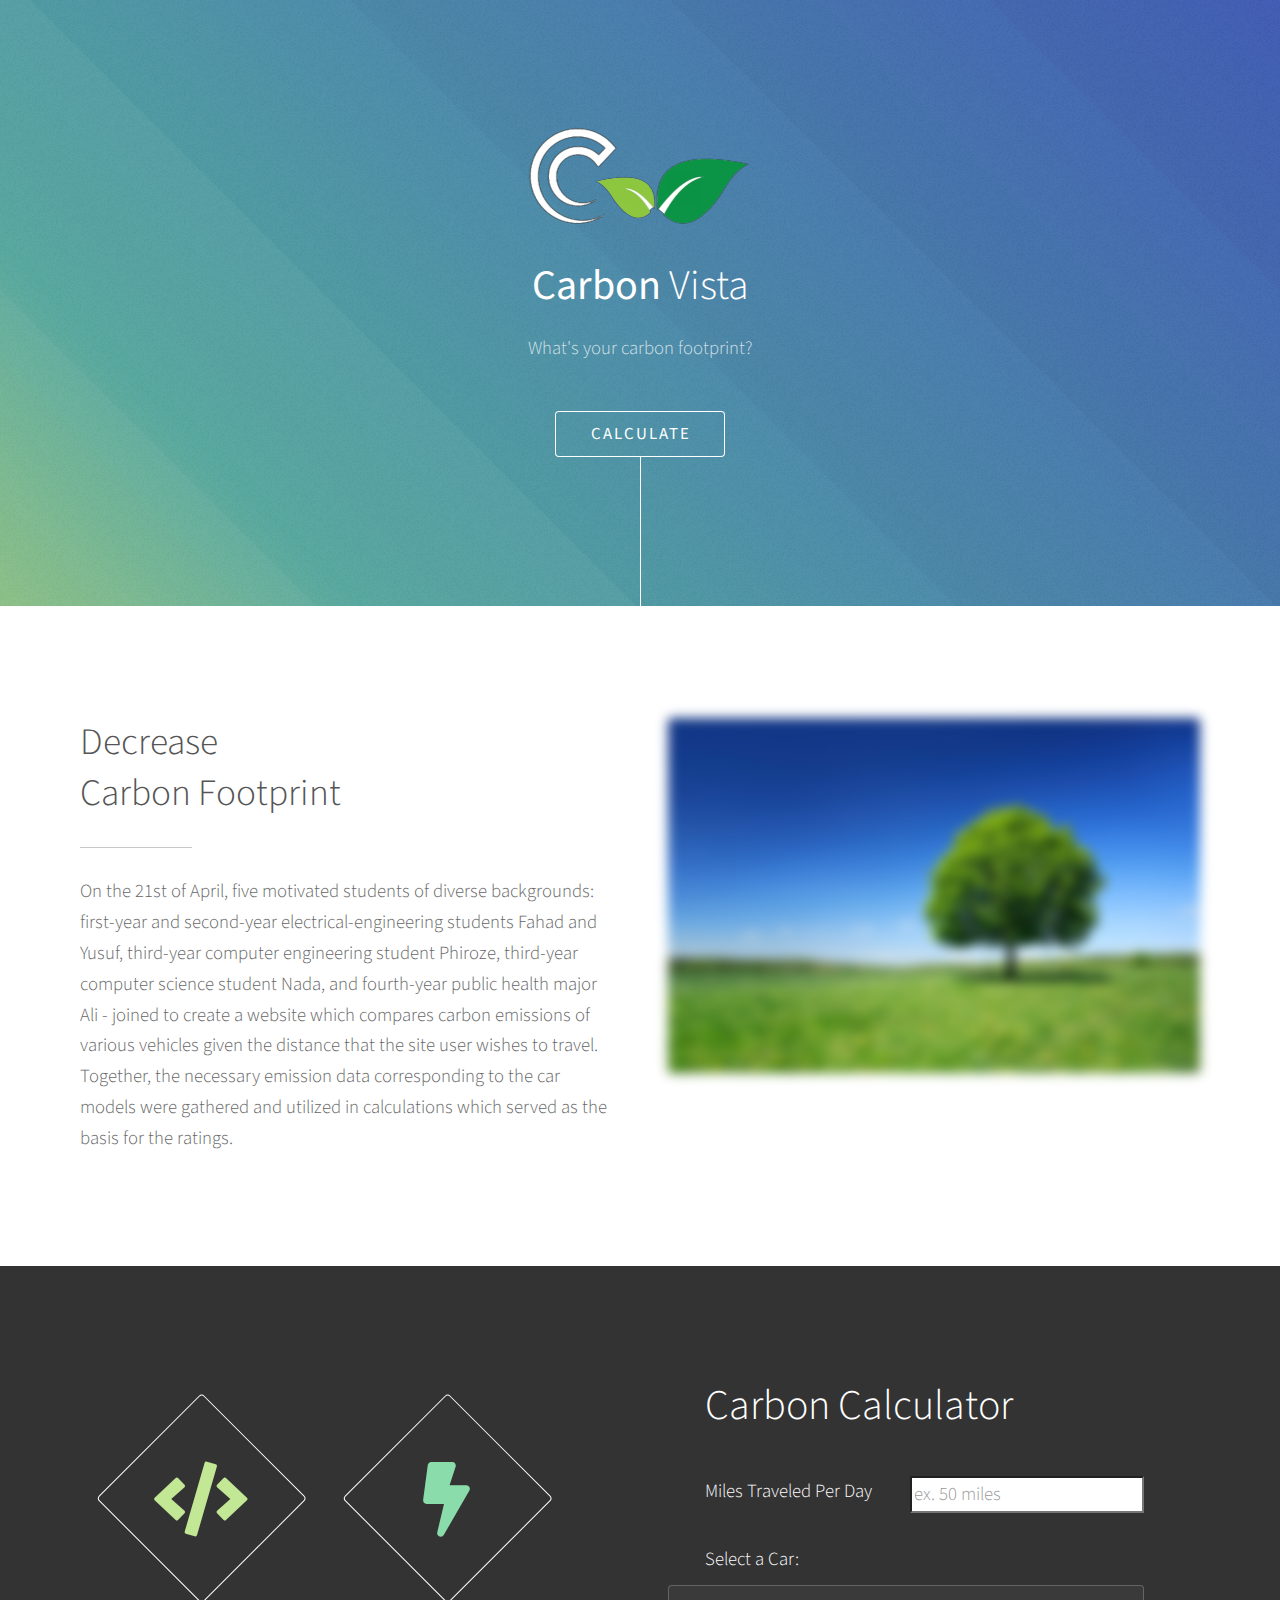
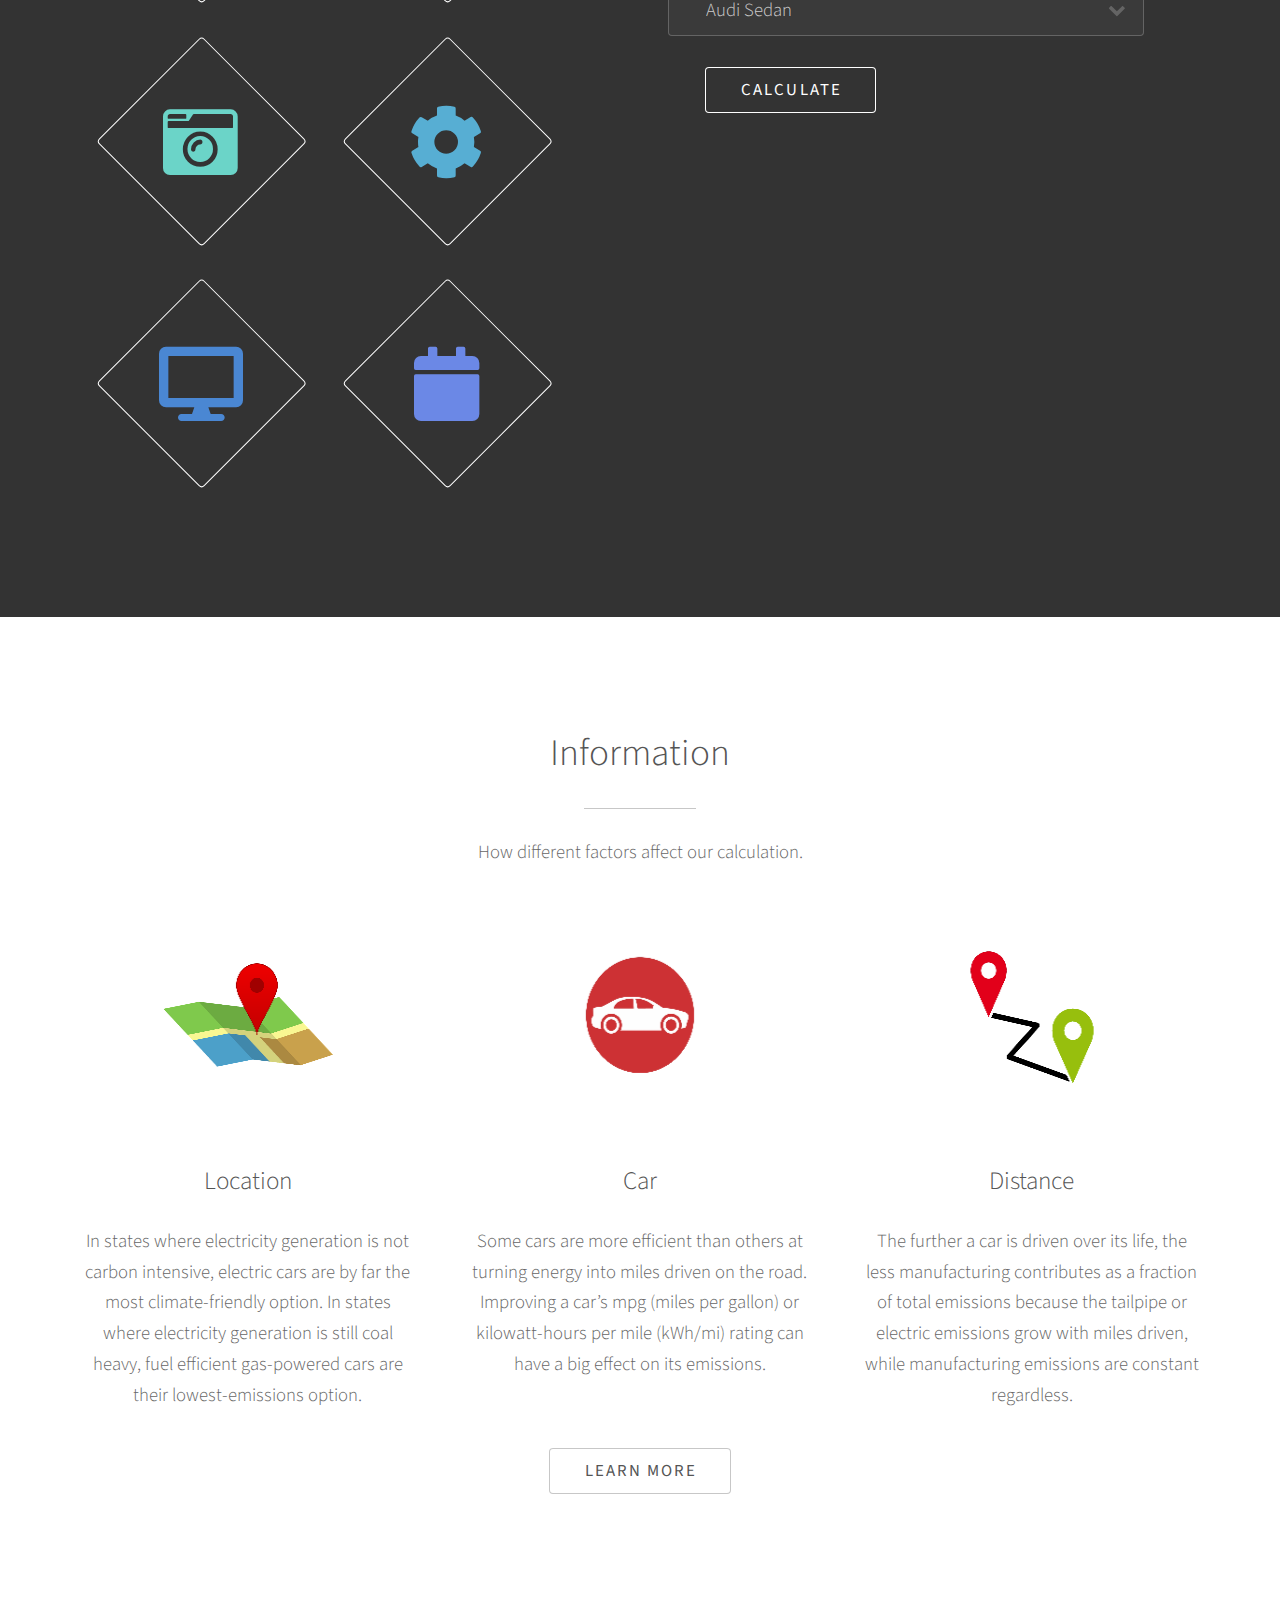
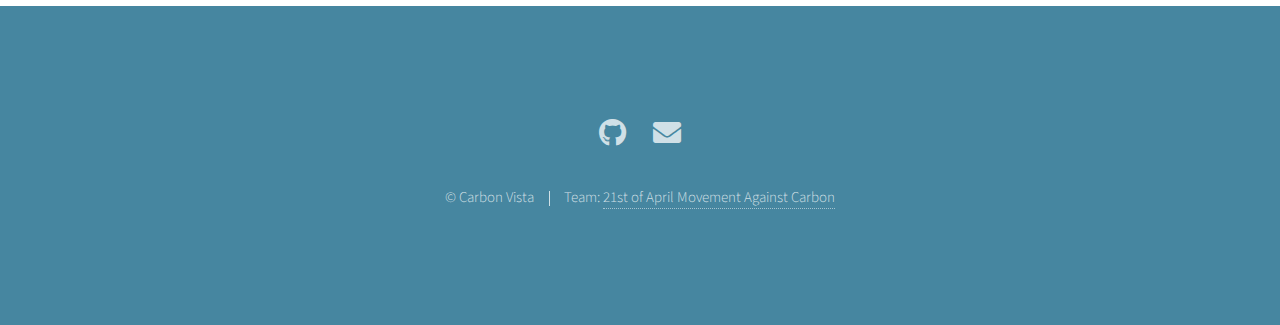
==== commit 4440ead8: "fixed broken calculator" ====
--- a/index.html
+++ b/index.html
@@ -3,6 +3,10 @@
 <html>
 	<head>
 		<title>Carbon Vista</title>
+		<link rel="apple-touch-icon" sizes="180x180" href="images/apple-touch-icon.png">
+		<link rel="icon" type="image/png" sizes="32x32" href="images/favicon-32x32.png">
+		<link rel="icon" type="image/png" sizes="16x16" href="images/favicon-16x16.png">
+		<link rel="manifest" href="/site.webmanifest">
 		<meta charset="utf-8" />
 		<meta name="viewport" content="width=device-width, initial-scale=1, user-scalable=no" />
 		<link rel="stylesheet" href="assets/css/main.css" />
@@ -43,7 +47,8 @@
 								<h2>Decrease<br />
 								Carbon Footprint</h2>
 							</header>
-							<p>Adipiscing a commodo ante nunc accumsan et interdum mi ante adipiscing. A nunc lobortis non nisl amet vis sed volutpat aclacus nascetur ac non. Lorem curae et ante amet sapien sed tempus adipiscing id accumsan.</p>
+						<p>On the 21st of April, five motivated students of diverse backgrounds: first-year and second-year electrical-engineering students Fahad and Yusuf, third-year computer engineering student Phiroze, third-year computer science student Nada, and fourth-year public health major Ali - joined to create a website which compares carbon emissions of various vehicles given the distance that the site user wishes to travel. Together, the necessary emission data corresponding to the car models were gathered and utilized in calculations which served as the basis for the ratings.</p>	
+						
 						</div>
 						<div class="col-6 col-12-medium imp-medium">
 							<span class="image fit" style="filter: blur(6px);"><img src="images/outdoors.jpg" alt="" /></span>
@@ -70,21 +75,6 @@
 							
 						
 						
-						
-						
-						
-						
-
-						
-						
-						
-							
-
-
-
-
-
-
 
 
 
@@ -123,318 +113,318 @@
 											  Audi SUV
 											</option>
 											<option value="3">
-											  Audi Sports
-											</option>
-											<option value="03">
-												Audi Electric
+												Audi Sports
 											  </option>
-											<option value="4">
-											  Acura Sedan
-											</option>
-											<option value="5">
-											  Acura SUV
-											</option>
-											<option value="6">
-												Acura Sports
+											  <option value="03">
+												  Audi Electric
+												</option>
+											  <option value="4">
+												Acura Sedan
 											  </option>
-											  <option value="7">
-												Alfa Romeo Sedan
+											  <option value="5">
+												Acura SUV
 											  </option>
-											  <option value="8">
-												Alfa Romeo SUV
-											  </option>
-											  <option value="9">
-												Alfa Romeo Sports
-											  </option>
-											  <option value="10">
-												Aston Martin Sedan
-											  </option>
-											  <option value="11">
-												Aston Martin SUV
-											  </option>
-											  <option value="12">
-												Aston Martin Sports
-											  </option>
-											  <option value="13">
-												Bentley Sedan
-											  </option>
-											  <option value="14">
-												Bentley SUV
-											  </option>
-											  <option value="15">
-												Bentley Sports
-											  </option>
-											  <option value="16">
-												BMW Sedan
-											  </option>
-											  <option value="17">
-												BMW SUV
-											  </option>
-											  <option value="18">
-												BMW Sports
-											  </option>
-											  <option value="19">
-												Buick Sedan
-											  </option>
-											  <option value="20">
-												Buick SUV
-											  </option>
-											  <option value="21">
-												Buick Sports
-											  </option>
-											  <option value="22">
-												Cadillac Sedan
-											  </option>
-											  <option value="23">
-												Cadillac SUV
-											  </option>
-											  <option value="24">
-												Cadillac Sports
-											  </option>
-											  <option value="25">
-												Chevrolet Sedan
-											  </option>
-											  <option value="26">
-												Chevrolet SUV
-											  </option>
-											  <option value="26">
-												Chevrolet Sports
-											  </option>
-											  <option value="27">
-												Chrysler Sedan
-											  </option>
-											  <option value="28">
-												Chrysler SUV
-											  </option>
-											  <option value="29">
-												Chrysler Sports
-											  </option>
-											  <option value="30">
-												Dodge Sedan
-											  </option>
-											  <option value="31">
-												Dodge SUV
-											  </option>
-											  <option value="32">
-												Dodge Sports
-											  </option>
-											  <option value="33">
-												Ferrari Sports
-											  </option>
-											  <option value="34">
-												FIAT
-											  </option>
-											  <option value="35">
-												Ford SUV
-											  </option>
-
-
-
-
-
-
-
-
-
-
-
-
-
-
-
-
-
-											  <option value="36">
-												Ford Sport
-											  </option>
-											  <option value="37">
-												Ford Sedan
-											  </option>
-											  <option value="38">
-												GMC Sedan
-											  </option>
-											  <option value="39">
-												GMC SUV
-											  </option>
-											  <option value="40">
-												Honda Sedan
-											  </option>
-											  <option value="41">
-												Honda SUV
-											  </option>
-											  <option value="42">
-												Honda Sport
-											  </option>
-											  <option value="43">
-												Hyundai Sport
-											  </option>
-											  <option value="44">
-												Hyundai SUV
-											  </option>
-											  <option value="45">
-												Hyundai Sedan
-											  </option>
-											  <option value="46">
-												Infiniti SUV
-											  </option>
-											  <option value="47">
-												Ifiniti Sedan
-											  </option>
-											  <option value="48">
-												Jaguar SUV
-											  </option>
-											  <option value="49">
-												Jaguar Sedan
-											  </option>
-											  <option value="50">
-												Jeep
-											  </option>
-											  <option value="51">
-												Kia SUV
-											  </option>
-											  <option value="52">
-												Kia Sedan
-											  </option>
-											  <option value="53">
-												Kia Sport
-											  </option>
-											  <option value="54">
-												Lamborghini SUV
-											  </option>
-
-
-
-
-
-
-
-
-
-
-
-											  <option value="55">
-												Lamborghini
-											  </option>
-											  <option value="56">
-												Land Rover SUV
-											  </option>
-											  <option value="57">
-												Land Rover Sport
-											  </option>
-											  <option value="58">
-												Lexus SUV
-											  </option>
-											  <option value="59">
-												Lexus Sedan
-											  </option>
-											  <option value="60">
-												Lexus Sport
-											  </option>
-											  
-											  <option value="61">
-												Lincoln SUV
-											  </option>
-											  <option value="62">
-												Lincoln Sedan
-											  </option>
-
-											  <option value="63">
-												Maserati SUV
-											  </option>
-											  <option value="64">
-												Maserati Sedan
-											  </option>
-											  <option value="65">
-												Mazda Sedan
-											  </option>
-											  <option value="66">
-												Mazda SUV
-											  </option>
-											  <option value="67">
-												Mercedes-Benz SUV
-											  </option>
-											  <option value="68">
-												Mercedes-Benz Sedan
-											  </option>
-											  <option value="69">
-												MINI
-											  </option>
-											  <option value="70">
-												Mitsubishi SUV
-											  </option>
-											  <option value="71">
-												Mitsubishi Sedan
-											  </option>
-											  <option value="72">
-												Nissan Sedan
-											  </option>
-											  <option value="73">
-												Nissan SUV
-											  </option>
-											  <option value="74">
-												Nissan Sport
-											  </option>
-											  <option value="75">
-												Nissan Truck
-											  </option>
-											  <option value="76">
-												Porsche SUV
-											  </option>
-											  <option value="77">
-												Porsche Sedan
-											  </option>
-											  <option value="78">
-												Porsche Sport
-											  </option>
-											  <option value="79">
-												Ram SUV
-											  </option>
-											  <option value="80">
-												Ram Truck
-											  </option>
-											  <option value="81">
-												Rolls-Royce
-											  </option>
-											  <option value="82">
-												Subaru SUV
-											  </option>
-											  <option value="83">
-												Subaru Sedan
-											  </option>
-											  <option value="84">
-												Toyota Sedan
-											  </option>
-											  <option value="85">
-												Toyota SUV
-											  </option>
-											  <option value="86">
-												Toyota Truck
-											  </option>
-											  <option value="87">
-												Toyota Sport
-											  </option>
-
-											  <option value="88">
-												Volkswagen Sedan
-											  </option>
-											  <option value="89">
-												Volkswagen SUV
-											  </option>
-											  <option value="90">
-												Volkswagen Sport
-											  </option>
-											  <option value="91">
-												Volvo SUV 
-											  </option>
-											  <option value="92">
-												Volvo Sedan 
-											  </option>
-											  <option value="93">
-												Tesla
-											  </option>
-											  <option value="94">
-												Other 
-											  </option>
+											  <option value="6">
+												  Acura Sports
+												</option>
+												<option value="7">
+												  Alfa Romeo Sedan
+												</option>
+												<option value="8">
+												  Alfa Romeo SUV
+												</option>
+												<option value="9">
+												  Alfa Romeo Sports
+												</option>
+												<option value="10">
+												  Aston Martin Sedan
+												</option>
+												<option value="11">
+												  Aston Martin SUV
+												</option>
+												<option value="12">
+												  Aston Martin Sports
+												</option>
+												<option value="13">
+												  Bentley Sedan
+												</option>
+												<option value="14">
+												  Bentley SUV
+												</option>
+												<option value="15">
+												  Bentley Sports
+												</option>
+												<option value="16">
+												  BMW Sedan
+												</option>
+												<option value="17">
+												  BMW SUV
+												</option>
+												<option value="18">
+												  BMW Sports
+												</option>
+												<option value="19">
+												  Buick Sedan
+												</option>
+												<option value="20">
+												  Buick SUV
+												</option>
+												<option value="21">
+												  Buick Sports
+												</option>
+												<option value="22">
+												  Cadillac Sedan
+												</option>
+												<option value="23">
+												  Cadillac SUV
+												</option>
+												<option value="24">
+												  Cadillac Sports
+												</option>
+												<option value="25">
+												  Chevrolet Sedan
+												</option>
+												<option value="26">
+												  Chevrolet SUV
+												</option>
+												<option value="26">
+												  Chevrolet Sports
+												</option>
+												<option value="27">
+												  Chrysler Sedan
+												</option>
+												<option value="28">
+												  Chrysler SUV
+												</option>
+												<option value="29">
+												  Chrysler Sports
+												</option>
+												<option value="30">
+												  Dodge Sedan
+												</option>
+												<option value="31">
+												  Dodge SUV
+												</option>
+												<option value="32">
+												  Dodge Sports
+												</option>
+												<option value="33">
+												  Ferrari Sports
+												</option>
+												<option value="34">
+												  FIAT
+												</option>
+												<option value="35">
+												  Ford SUV
+												</option>
+  
+  
+  
+  
+  
+  
+  
+  
+  
+  
+  
+  
+  
+  
+  
+  
+  
+												<option value="36">
+												  Ford Sport
+												</option>
+												<option value="37">
+												  Ford Sedan
+												</option>
+												<option value="38">
+												  GMC Sedan
+												</option>
+												<option value="39">
+												  GMC SUV
+												</option>
+												<option value="40">
+												  Honda Sedan
+												</option>
+												<option value="41">
+												  Honda SUV
+												</option>
+												<option value="42">
+												  Honda Sport
+												</option>
+												<option value="43">
+												  Hyundai Sport
+												</option>
+												<option value="44">
+												  Hyundai SUV
+												</option>
+												<option value="45">
+												  Hyundai Sedan
+												</option>
+												<option value="46">
+												  Infiniti SUV
+												</option>
+												<option value="47">
+												  Ifiniti Sedan
+												</option>
+												<option value="48">
+												  Jaguar SUV
+												</option>
+												<option value="49">
+												  Jaguar Sedan
+												</option>
+												<option value="50">
+												  Jeep
+												</option>
+												<option value="51">
+												  Kia SUV
+												</option>
+												<option value="52">
+												  Kia Sedan
+												</option>
+												<option value="53">
+												  Kia Sport
+												</option>
+												<option value="54">
+												  Lamborghini SUV
+												</option>
+  
+  
+  
+  
+  
+  
+  
+  
+  
+  
+  
+												<option value="55">
+												  Lamborghini
+												</option>
+												<option value="56">
+												  Land Rover SUV
+												</option>
+												<option value="57">
+												  Land Rover Sport
+												</option>
+												<option value="58">
+												  Lexus SUV
+												</option>
+												<option value="59">
+												  Lexus Sedan
+												</option>
+												<option value="60">
+												  Lexus Sport
+												</option>
+												
+												<option value="61">
+												  Lincoln SUV
+												</option>
+												<option value="62">
+												  Lincoln Sedan
+												</option>
+  
+												<option value="63">
+												  Maserati SUV
+												</option>
+												<option value="64">
+												  Maserati Sedan
+												</option>
+												<option value="65">
+												  Mazda Sedan
+												</option>
+												<option value="66">
+												  Mazda SUV
+												</option>
+												<option value="67">
+												  Mercedes-Benz SUV
+												</option>
+												<option value="68">
+												  Mercedes-Benz Sedan
+												</option>
+												<option value="69">
+												  MINI
+												</option>
+												<option value="70">
+												  Mitsubishi SUV
+												</option>
+												<option value="71">
+												  Mitsubishi Sedan
+												</option>
+												<option value="72">
+												  Nissan Sedan
+												</option>
+												<option value="73">
+												  Nissan SUV
+												</option>
+												<option value="74">
+												  Nissan Sport
+												</option>
+												<option value="75">
+												  Nissan Truck
+												</option>
+												<option value="76">
+												  Porsche SUV
+												</option>
+												<option value="77">
+												  Porsche Sedan
+												</option>
+												<option value="78">
+												  Porsche Sport
+												</option>
+												<option value="79">
+												  Ram SUV
+												</option>
+												<option value="80">
+												  Ram Truck
+												</option>
+												<option value="81">
+												  Rolls-Royce
+												</option>
+												<option value="82">
+												  Subaru SUV
+												</option>
+												<option value="83">
+												  Subaru Sedan
+												</option>
+												<option value="84">
+												  Toyota Sedan
+												</option>
+												<option value="85">
+												  Toyota SUV
+												</option>
+												<option value="86">
+												  Toyota Truck
+												</option>
+												<option value="87">
+												  Toyota Sport
+												</option>
+  
+												<option value="88">
+												  Volkswagen Sedan
+												</option>
+												<option value="89">
+												  Volkswagen SUV
+												</option>
+												<option value="90">
+												  Volkswagen Sport
+												</option>
+												<option value="91">
+												  Volvo SUV 
+												</option>
+												<option value="92">
+												  Volvo Sedan 
+												</option>
+												<option value="93">
+												  Tesla
+												</option>
+												<option value="94">
+												  Other 
+												</option> 
 				
 
 										  </select>
@@ -454,7 +444,7 @@
 									  </div>
 						  
 									  <div id="results" class="pt-4">
-										<h5>Carbon Emissions From Car:</h5>
+										<h5>Total Carbon Emissions (Pounds of CO2 / mile):</h5>
 										<div class="form-group">
 										  <div class="input-group">
 											<input
@@ -462,6 +452,7 @@
 											  class="form-control"
 											  id="total-calories"
 											  disabled
+											  style = "color:white;"
 											/>
 										  </div>
 										</div>
